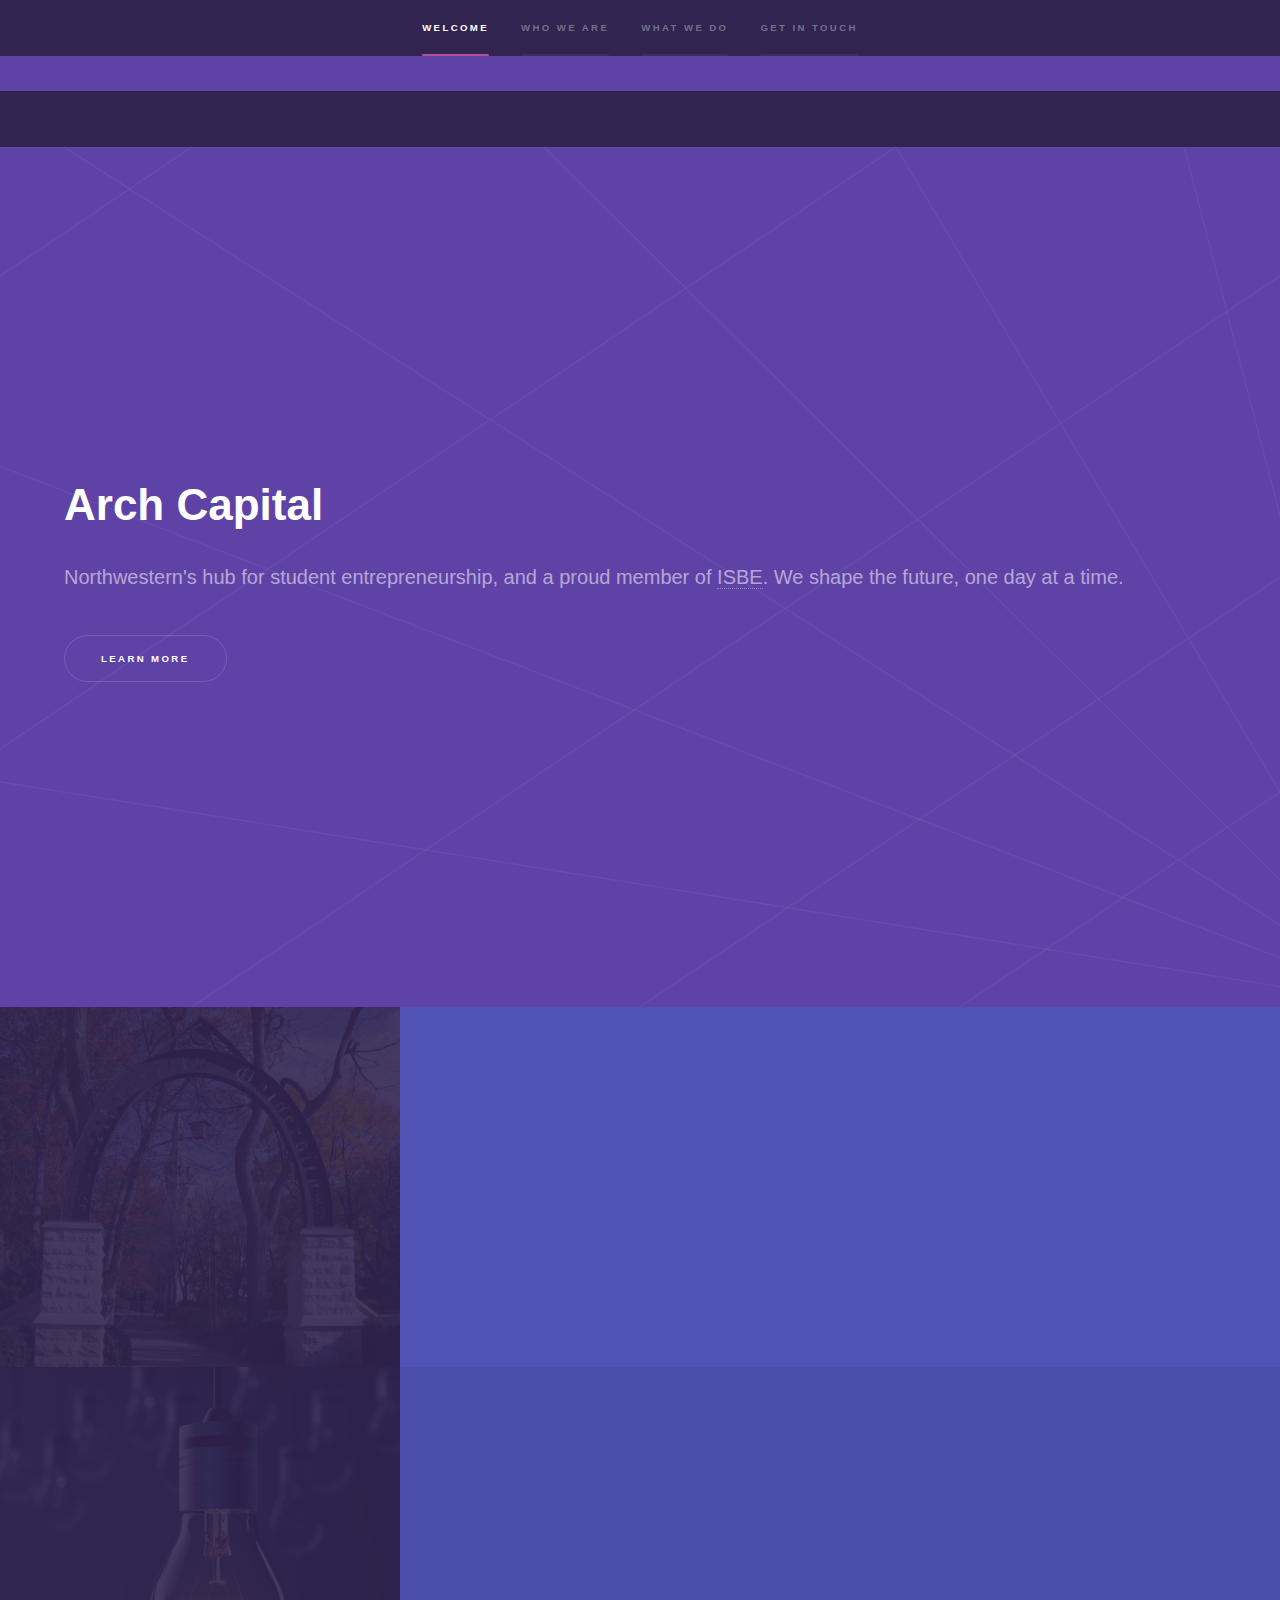
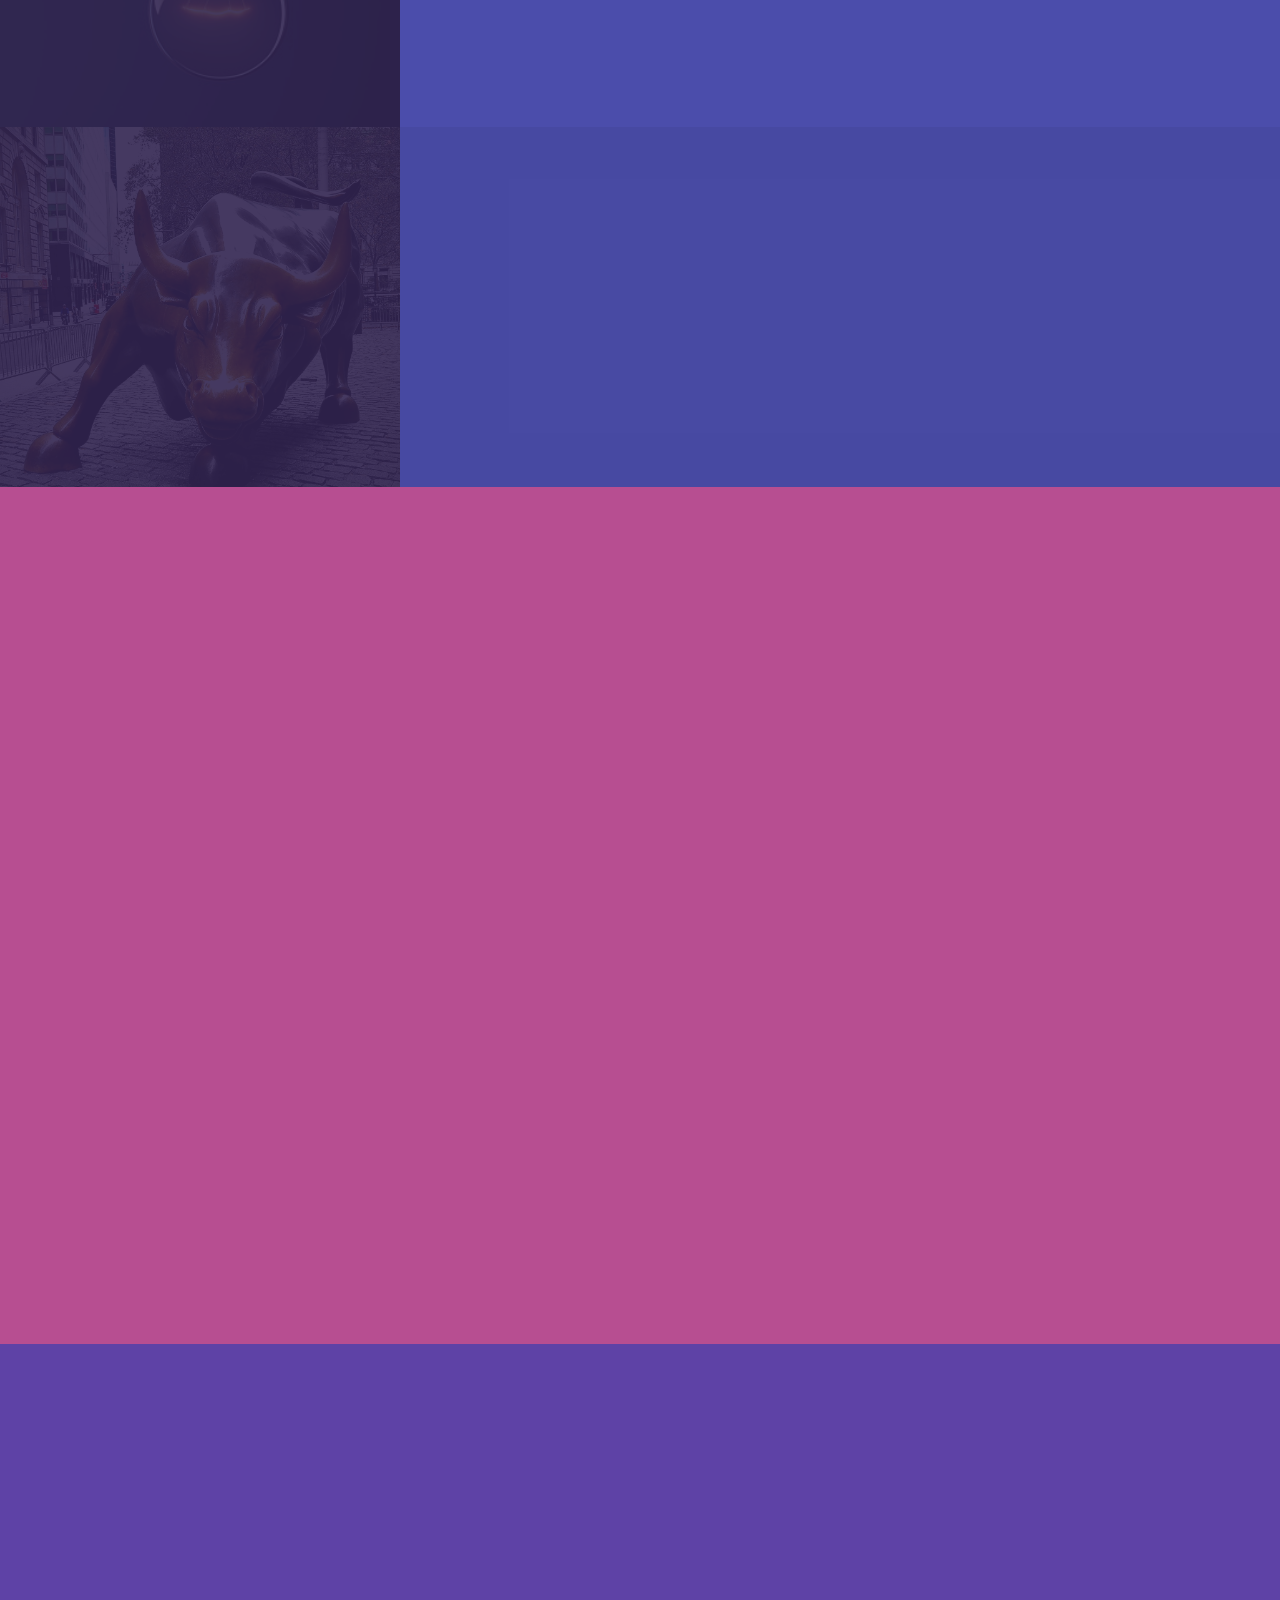
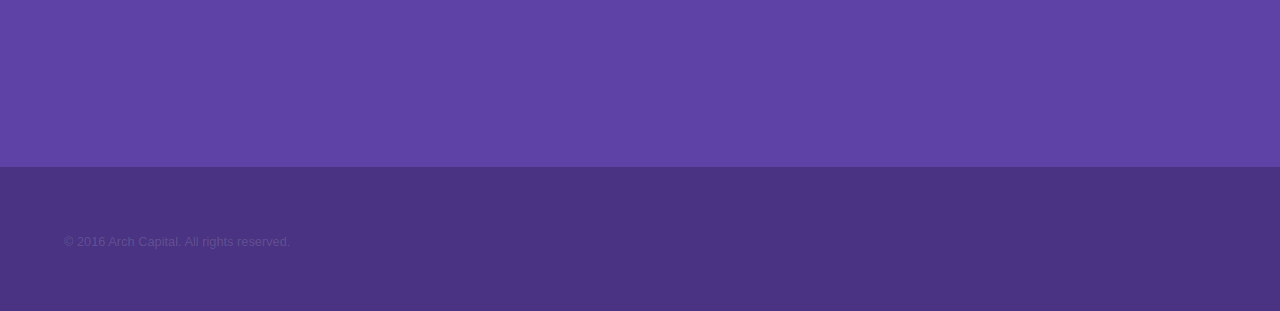
==== index.html @ 2ea33dc8 "Add files via upload" ====
<!DOCTYPE HTML>
<!--
	Theme: Hyperspace by Pixelarity
	pixelarity.com | hello@pixelarity.com
	License: pixelarity.com/license
-->
<html>
	<head>
		<title>Arch Capital</title>
		<meta charset="utf-8" />
		<meta name="viewport" content="width=device-width, initial-scale=1" />
		<!--[if lte IE 8]><script src="assets/js/ie/html5shiv.js"></script><![endif]-->
		<link rel="stylesheet" href="assets/css/main.css" />
		<!--[if lte IE 9]><link rel="stylesheet" href="assets/css/ie9.css" /><![endif]-->
		<!--[if lte IE 8]><link rel="stylesheet" href="assets/css/ie8.css" /><![endif]-->
	</head>
	<body>

		<!-- Header -->
			<header id="header">
				<a href="index.html" class="title">Hyperspace</a>
				<nav>
					<ul>
						<li><a href="index.html" class="active">Home</a></li>
						<li><a href="projects.html">Projects</a></li>
						<li><a href="about.html">About Us</a></li>
					</ul>
				</nav>
			</header>

		<!-- Sidebar -->
			<section id="sidebar">
				<div class="inner">
					<nav>
						<ul>
							<li><a href="#intro">Welcome</a></li>
							<li><a href="#one">Who we are</a></li>
							<li><a href="#two">What we do</a></li>
							<li><a href="#three">Get in touch</a></li>
						</ul>
					</nav>
				</div>
			</section>

		<!-- Wrapper -->
			<div id="wrapper">

				<!-- Intro -->
					<section id="intro" class="wrapper style1 fullscreen fade-up">
						<div class="inner">
							<h1>Arch Capital</h1>
							<p>Northwestern's hub for student entrepreneurship, and a proud member of <a href="http://www.nuisbe.org/">ISBE</a>. We shape the future, one day at a time.</p>
							<ul class="actions">
								<li><a href="#one" class="button scrolly">Learn more</a></li>
							</ul>
						</div>
					</section>

				<!-- One -->
					<section id="one" class="wrapper style2 spotlights">
						<section>
							<a href="images/nu-arch.jpg" class="image"><img src="images/nu-arch.jpg" alt="" data-position="25% 25%" /></a>
							<div class="content">
								<div class="inner">
									<h2>Northwestern Students</h2>
									<p>Arch Capital is run by a group of talented Northwestern University students.</p>
									<ul class="actions">
										<li><a href="#two" class="button">Learn more</a></li>
									</ul>
								</div>
							</div>
						</section>
						<section>
							<a href="images/lightbulb.jpg" class="image"><img src="images/lightbulb.jpg" alt="" data-position="center center" /></a>
							<div class="content">
								<div class="inner">
									<h2>Entrepreneurs</h2>
									<p>At Arch Capital, we empower students to make their business ideas a reality.</p>
									<ul class="actions">
										<li><a href="#two" class="button">Learn more</a></li>
									</ul>
								</div>
							</div>
						</section>
						<section>
							<a href="images/wall-street-bull.jpg" class="image"><img src="images/wall-street-bull.jpg" alt="" data-position="top center" /></a>
							<div class="content">
								<div class="inner">
									<h2>Business Leaders</h2>
									<p>Arch Captial is home to some of the most prolific and dedicated entrepreneurs at Northwestern. As a member group of <a href="http://www.nuisbe.org/">ISBE</a>, we're part of the premier student business organization at Northwestern.</p>
									<ul class="actions">
										<li><a href="#two" class="button">Learn more</a></li>
									</ul>
								</div>
							</div>
						</section>
					</section>

				<!-- Two -->
					<section id="two" class="wrapper style3 fade-up">
						<div class="inner">
							<h2>What we do</h2>
							<p>Arch Capital has broad involvement across the startup ecosystem.</p>
							<div class="features">
								<section>
									<span class="icon major fa-lightbulb-o"></span>
									<h3>Startup Holdings</h3>
									<p>We currently manage several startups at different stages of development, including Accel Résumés, Theme Me, and 2U.</p>
								</section>
								<section>
									<span class="icon major fa-briefcase"></span>
									<h3>Business Development</h3>
									<p>Our extensive experience in founding and running companies gives us unique insights into startup development. Arch Capital leverages our members talents to consult for startups nationwide, including Boom, Ussie, and TextChange.</p>
								</section>
								<section>
									<span class="icon major fa-share-square-o"></span>
									<h3>Social Media Marketing</h3>
									<p>We have cultivated a network of socially fluent Northwestern students who understand the needs and concerns of millenials. Arch Capital routinely taps into this diverse pool to market our clients startups.</p>
								</section>

								<section>
									<span class="icon major fa-arrows-alt"></span>
									<h3>Entrepreneurship Resources and Training</h3>
									<p>We help students get involved with entrepreneurship in the Northwestern community and beyond through Spark, a social media destination for entrepreneurs.</p>
								</section>
							</div>
							<ul class="actions">
								<li><a href="projects.html" class="button">Learn more</a></li>
							</ul>
						</div>
					</section>

				<!-- Three -->
					<section id="three" class="wrapper style1 fade-up">
						<div class="inner">
							<h2>Get in touch</h2>
							<p>If you run a startup and are interested in doing business with Arch Capital, don't hesitate to reach out. We are very responsive to email and will get back to you within 48 hours.</p>
								<section>
									<ul class="contact">
										<li>
											<h3>Email</h3>
											<a href="mailto:arch.capital.isbe@gmail.com">arch.capital.isbe@gmail.com</a>
										</li>
										<li>
											<h3>Social</h3>
											<ul class="icons">
												<li><a href="#" class="fa-facebook"><span class="label">Facebook</span></a></li>
												<li><a href="#" class="fa-github"><span class="label">GitHub</span></a></li>
												<li><a href="#" class="fa-instagram"><span class="label">Instagram</span></a></li>
											</ul>
										</li>
									</ul>
								</section>
							</div>
						</div>
					</section>

			</div>

		<!-- Footer -->
			<footer id="footer" class="wrapper style1-alt">
				<div class="inner">
					<ul class="menu">
						<li>&copy; 2016 Arch Capital. All rights reserved.</li>
					</ul>
				</div>
			</footer>

		<!-- Scripts -->
			<script src="assets/js/jquery.min.js"></script>
			<script src="assets/js/jquery.scrollex.min.js"></script>
			<script src="assets/js/jquery.scrolly.min.js"></script>
			<script src="assets/js/skel.min.js"></script>
			<script src="assets/js/util.js"></script>
			<!--[if lte IE 8]><script src="assets/js/ie/respond.min.js"></script><![endif]-->
			<script src="assets/js/main.js"></script>

	</body>
</html>
---- assets/css/main.css ----
@import url(font-awesome.min.css);

/*
	Hyperspace by Pixelarity
	pixelarity.com | hello@pixelarity.com
	License: pixelarity.com/license
*/

/* Reset */

	html, body, div, span, applet, object, iframe, h1, h2, h3, h4, h5, h6, p, blockquote, pre, a, abbr, acronym, address, big, cite, code, del, dfn, em, img, ins, kbd, q, s, samp, small, strike, strong, sub, sup, tt, var, b, u, i, center, dl, dt, dd, ol, ul, li, fieldset, form, label, legend, table, caption, tbody, tfoot, thead, tr, th, td, article, aside, canvas, details, embed, figure, figcaption, footer, header, hgroup, menu, nav, output, ruby, section, summary, time, mark, audio, video {
		margin: 0;
		padding: 0;
		border: 0;
		font-size: 100%;
		font: inherit;
		vertical-align: baseline;
	}

	article, aside, details, figcaption, figure, footer, header, hgroup, menu, nav, section {
		display: block;
	}

	body {
		line-height: 1;
	}

	ol, ul {
		list-style: none;
	}

	blockquote, q {
		quotes: none;
	}

	blockquote:before, blockquote:after, q:before, q:after {
		content: '';
		content: none;
	}

	table {
		border-collapse: collapse;
		border-spacing: 0;
	}

	body {
		-webkit-text-size-adjust: none;
	}

/* Box Model */

	*, *:before, *:after {
		-moz-box-sizing: border-box;
		-webkit-box-sizing: border-box;
		box-sizing: border-box;
	}

/* Grid */

	.row {
		border-bottom: solid 1px transparent;
		-moz-box-sizing: border-box;
		-webkit-box-sizing: border-box;
		box-sizing: border-box;
	}

	.row > * {
		float: left;
		-moz-box-sizing: border-box;
		-webkit-box-sizing: border-box;
		box-sizing: border-box;
	}

	.row:after, .row:before {
		content: '';
		display: block;
		clear: both;
		height: 0;
	}

	.row.uniform > * > :first-child {
		margin-top: 0;
	}

	.row.uniform > * > :last-child {
		margin-bottom: 0;
	}

	.row.\30 \25 > * {
		padding: 0 0 0 0em;
	}

	.row.\30 \25 {
		margin: 0 0 -1px 0em;
	}

	.row.uniform.\30 \25 > * {
		padding: 0em 0 0 0em;
	}

	.row.uniform.\30 \25 {
		margin: 0em 0 -1px 0em;
	}

	.row > * {
		padding: 0 0 0 1.5em;
	}

	.row {
		margin: 0 0 -1px -1.5em;
	}

	.row.uniform > * {
		padding: 1.5em 0 0 1.5em;
	}

	.row.uniform {
		margin: -1.5em 0 -1px -1.5em;
	}

	.row.\32 00\25 > * {
		padding: 0 0 0 3em;
	}

	.row.\32 00\25 {
		margin: 0 0 -1px -3em;
	}

	.row.uniform.\32 00\25 > * {
		padding: 3em 0 0 3em;
	}

	.row.uniform.\32 00\25 {
		margin: -3em 0 -1px -3em;
	}

	.row.\31 50\25 > * {
		padding: 0 0 0 2.25em;
	}

	.row.\31 50\25 {
		margin: 0 0 -1px -2.25em;
	}

	.row.uniform.\31 50\25 > * {
		padding: 2.25em 0 0 2.25em;
	}

	.row.uniform.\31 50\25 {
		margin: -2.25em 0 -1px -2.25em;
	}

	.row.\35 0\25 > * {
		padding: 0 0 0 0.75em;
	}

	.row.\35 0\25 {
		margin: 0 0 -1px -0.75em;
	}

	.row.uniform.\35 0\25 > * {
		padding: 0.75em 0 0 0.75em;
	}

	.row.uniform.\35 0\25 {
		margin: -0.75em 0 -1px -0.75em;
	}

	.row.\32 5\25 > * {
		padding: 0 0 0 0.375em;
	}

	.row.\32 5\25 {
		margin: 0 0 -1px -0.375em;
	}

	.row.uniform.\32 5\25 > * {
		padding: 0.375em 0 0 0.375em;
	}

	.row.uniform.\32 5\25 {
		margin: -0.375em 0 -1px -0.375em;
	}

	.\31 2u, .\31 2u\24 {
		width: 100%;
		clear: none;
		margin-left: 0;
	}

	.\31 1u, .\31 1u\24 {
		width: 91.6666666667%;
		clear: none;
		margin-left: 0;
	}

	.\31 0u, .\31 0u\24 {
		width: 83.3333333333%;
		clear: none;
		margin-left: 0;
	}

	.\39 u, .\39 u\24 {
		width: 75%;
		clear: none;
		margin-left: 0;
	}

	.\38 u, .\38 u\24 {
		width: 66.6666666667%;
		clear: none;
		margin-left: 0;
	}

	.\37 u, .\37 u\24 {
		width: 58.3333333333%;
		clear: none;
		margin-left: 0;
	}

	.\36 u, .\36 u\24 {
		width: 50%;
		clear: none;
		margin-left: 0;
	}

	.\35 u, .\35 u\24 {
		width: 41.6666666667%;
		clear: none;
		margin-left: 0;
	}

	.\34 u, .\34 u\24 {
		width: 33.3333333333%;
		clear: none;
		margin-left: 0;
	}

	.\33 u, .\33 u\24 {
		width: 25%;
		clear: none;
		margin-left: 0;
	}

	.\32 u, .\32 u\24 {
		width: 16.6666666667%;
		clear: none;
		margin-left: 0;
	}

	.\31 u, .\31 u\24 {
		width: 8.3333333333%;
		clear: none;
		margin-left: 0;
	}

	.\31 2u\24 + *,
	.\31 1u\24 + *,
	.\31 0u\24 + *,
	.\39 u\24 + *,
	.\38 u\24 + *,
	.\37 u\24 + *,
	.\36 u\24 + *,
	.\35 u\24 + *,
	.\34 u\24 + *,
	.\33 u\24 + *,
	.\32 u\24 + *,
	.\31 u\24 + * {
		clear: left;
	}

	.\-11u {
		margin-left: 91.66667%;
	}

	.\-10u {
		margin-left: 83.33333%;
	}

	.\-9u {
		margin-left: 75%;
	}

	.\-8u {
		margin-left: 66.66667%;
	}

	.\-7u {
		margin-left: 58.33333%;
	}

	.\-6u {
		margin-left: 50%;
	}

	.\-5u {
		margin-left: 41.66667%;
	}

	.\-4u {
		margin-left: 33.33333%;
	}

	.\-3u {
		margin-left: 25%;
	}

	.\-2u {
		margin-left: 16.66667%;
	}

	.\-1u {
		margin-left: 8.33333%;
	}

	@media screen and (max-width: 1680px) {

		.row > * {
			padding: 0 0 0 1.5em;
		}

		.row {
			margin: 0 0 -1px -1.5em;
		}

		.row.uniform > * {
			padding: 1.5em 0 0 1.5em;
		}

		.row.uniform {
			margin: -1.5em 0 -1px -1.5em;
		}

		.row.\32 00\25 > * {
			padding: 0 0 0 3em;
		}

		.row.\32 00\25 {
			margin: 0 0 -1px -3em;
		}

		.row.uniform.\32 00\25 > * {
			padding: 3em 0 0 3em;
		}

		.row.uniform.\32 00\25 {
			margin: -3em 0 -1px -3em;
		}

		.row.\31 50\25 > * {
			padding: 0 0 0 2.25em;
		}

		.row.\31 50\25 {
			margin: 0 0 -1px -2.25em;
		}

		.row.uniform.\31 50\25 > * {
			padding: 2.25em 0 0 2.25em;
		}

		.row.uniform.\31 50\25 {
			margin: -2.25em 0 -1px -2.25em;
		}

		.row.\35 0\25 > * {
			padding: 0 0 0 0.75em;
		}

		.row.\35 0\25 {
			margin: 0 0 -1px -0.75em;
		}

		.row.uniform.\35 0\25 > * {
			padding: 0.75em 0 0 0.75em;
		}

		.row.uniform.\35 0\25 {
			margin: -0.75em 0 -1px -0.75em;
		}

		.row.\32 5\25 > * {
			padding: 0 0 0 0.375em;
		}

		.row.\32 5\25 {
			margin: 0 0 -1px -0.375em;
		}

		.row.uniform.\32 5\25 > * {
			padding: 0.375em 0 0 0.375em;
		}

		.row.uniform.\32 5\25 {
			margin: -0.375em 0 -1px -0.375em;
		}

		.\31 2u\28xlarge\29, .\31 2u\24\28xlarge\29 {
			width: 100%;
			clear: none;
			margin-left: 0;
		}

		.\31 1u\28xlarge\29, .\31 1u\24\28xlarge\29 {
			width: 91.6666666667%;
			clear: none;
			margin-left: 0;
		}

		.\31 0u\28xlarge\29, .\31 0u\24\28xlarge\29 {
			width: 83.3333333333%;
			clear: none;
			margin-left: 0;
		}

		.\39 u\28xlarge\29, .\39 u\24\28xlarge\29 {
			width: 75%;
			clear: none;
			margin-left: 0;
		}

		.\38 u\28xlarge\29, .\38 u\24\28xlarge\29 {
			width: 66.6666666667%;
			clear: none;
			margin-left: 0;
		}

		.\37 u\28xlarge\29, .\37 u\24\28xlarge\29 {
			width: 58.3333333333%;
			clear: none;
			margin-left: 0;
		}

		.\36 u\28xlarge\29, .\36 u\24\28xlarge\29 {
			width: 50%;
			clear: none;
			margin-left: 0;
		}

		.\35 u\28xlarge\29, .\35 u\24\28xlarge\29 {
			width: 41.6666666667%;
			clear: none;
			margin-left: 0;
		}

		.\34 u\28xlarge\29, .\34 u\24\28xlarge\29 {
			width: 33.3333333333%;
			clear: none;
			margin-left: 0;
		}

		.\33 u\28xlarge\29, .\33 u\24\28xlarge\29 {
			width: 25%;
			clear: none;
			margin-left: 0;
		}

		.\32 u\28xlarge\29, .\32 u\24\28xlarge\29 {
			width: 16.6666666667%;
			clear: none;
			margin-left: 0;
		}

		.\31 u\28xlarge\29, .\31 u\24\28xlarge\29 {
			width: 8.3333333333%;
			clear: none;
			margin-left: 0;
		}

		.\31 2u\24\28xlarge\29 + *,
		.\31 1u\24\28xlarge\29 + *,
		.\31 0u\24\28xlarge\29 + *,
		.\39 u\24\28xlarge\29 + *,
		.\38 u\24\28xlarge\29 + *,
		.\37 u\24\28xlarge\29 + *,
		.\36 u\24\28xlarge\29 + *,
		.\35 u\24\28xlarge\29 + *,
		.\34 u\24\28xlarge\29 + *,
		.\33 u\24\28xlarge\29 + *,
		.\32 u\24\28xlarge\29 + *,
		.\31 u\24\28xlarge\29 + * {
			clear: left;
		}

		.\-11u\28xlarge\29 {
			margin-left: 91.66667%;
		}

		.\-10u\28xlarge\29 {
			margin-left: 83.33333%;
		}

		.\-9u\28xlarge\29 {
			margin-left: 75%;
		}

		.\-8u\28xlarge\29 {
			margin-left: 66.66667%;
		}

		.\-7u\28xlarge\29 {
			margin-left: 58.33333%;
		}

		.\-6u\28xlarge\29 {
			margin-left: 50%;
		}

		.\-5u\28xlarge\29 {
			margin-left: 41.66667%;
		}

		.\-4u\28xlarge\29 {
			margin-left: 33.33333%;
		}

		.\-3u\28xlarge\29 {
			margin-left: 25%;
		}

		.\-2u\28xlarge\29 {
			margin-left: 16.66667%;
		}

		.\-1u\28xlarge\29 {
			margin-left: 8.33333%;
		}

	}

	@media screen and (max-width: 1280px) {

		.row > * {
			padding: 0 0 0 1.5em;
		}

		.row {
			margin: 0 0 -1px -1.5em;
		}

		.row.uniform > * {
			padding: 1.5em 0 0 1.5em;
		}

		.row.uniform {
			margin: -1.5em 0 -1px -1.5em;
		}

		.row.\32 00\25 > * {
			padding: 0 0 0 3em;
		}

		.row.\32 00\25 {
			margin: 0 0 -1px -3em;
		}

		.row.uniform.\32 00\25 > * {
			padding: 3em 0 0 3em;
		}

		.row.uniform.\32 00\25 {
			margin: -3em 0 -1px -3em;
		}

		.row.\31 50\25 > * {
			padding: 0 0 0 2.25em;
		}

		.row.\31 50\25 {
			margin: 0 0 -1px -2.25em;
		}

		.row.uniform.\31 50\25 > * {
			padding: 2.25em 0 0 2.25em;
		}

		.row.uniform.\31 50\25 {
			margin: -2.25em 0 -1px -2.25em;
		}

		.row.\35 0\25 > * {
			padding: 0 0 0 0.75em;
		}

		.row.\35 0\25 {
			margin: 0 0 -1px -0.75em;
		}

		.row.uniform.\35 0\25 > * {
			padding: 0.75em 0 0 0.75em;
		}

		.row.uniform.\35 0\25 {
			margin: -0.75em 0 -1px -0.75em;
		}

		.row.\32 5\25 > * {
			padding: 0 0 0 0.375em;
		}

		.row.\32 5\25 {
			margin: 0 0 -1px -0.375em;
		}

		.row.uniform.\32 5\25 > * {
			padding: 0.375em 0 0 0.375em;
		}

		.row.uniform.\32 5\25 {
			margin: -0.375em 0 -1px -0.375em;
		}

		.\31 2u\28large\29, .\31 2u\24\28large\29 {
			width: 100%;
			clear: none;
			margin-left: 0;
		}

		.\31 1u\28large\29, .\31 1u\24\28large\29 {
			width: 91.6666666667%;
			clear: none;
			margin-left: 0;
		}

		.\31 0u\28large\29, .\31 0u\24\28large\29 {
			width: 83.3333333333%;
			clear: none;
			margin-left: 0;
		}

		.\39 u\28large\29, .\39 u\24\28large\29 {
			width: 75%;
			clear: none;
			margin-left: 0;
		}

		.\38 u\28large\29, .\38 u\24\28large\29 {
			width: 66.6666666667%;
			clear: none;
			margin-left: 0;
		}

		.\37 u\28large\29, .\37 u\24\28large\29 {
			width: 58.3333333333%;
			clear: none;
			margin-left: 0;
		}

		.\36 u\28large\29, .\36 u\24\28large\29 {
			width: 50%;
			clear: none;
			margin-left: 0;
		}

		.\35 u\28large\29, .\35 u\24\28large\29 {
			width: 41.6666666667%;
			clear: none;
			margin-left: 0;
		}

		.\34 u\28large\29, .\34 u\24\28large\29 {
			width: 33.3333333333%;
			clear: none;
			margin-left: 0;
		}

		.\33 u\28large\29, .\33 u\24\28large\29 {
			width: 25%;
			clear: none;
			margin-left: 0;
		}

		.\32 u\28large\29, .\32 u\24\28large\29 {
			width: 16.6666666667%;
			clear: none;
			margin-left: 0;
		}

		.\31 u\28large\29, .\31 u\24\28large\29 {
			width: 8.3333333333%;
			clear: none;
			margin-left: 0;
		}

		.\31 2u\24\28large\29 + *,
		.\31 1u\24\28large\29 + *,
		.\31 0u\24\28large\29 + *,
		.\39 u\24\28large\29 + *,
		.\38 u\24\28large\29 + *,
		.\37 u\24\28large\29 + *,
		.\36 u\24\28large\29 + *,
		.\35 u\24\28large\29 + *,
		.\34 u\24\28large\29 + *,
		.\33 u\24\28large\29 + *,
		.\32 u\24\28large\29 + *,
		.\31 u\24\28large\29 + * {
			clear: left;
		}

		.\-11u\28large\29 {
			margin-left: 91.66667%;
		}

		.\-10u\28large\29 {
			margin-left: 83.33333%;
		}

		.\-9u\28large\29 {
			margin-left: 75%;
		}

		.\-8u\28large\29 {
			margin-left: 66.66667%;
		}

		.\-7u\28large\29 {
			margin-left: 58.33333%;
		}

		.\-6u\28large\29 {
			margin-left: 50%;
		}

		.\-5u\28large\29 {
			margin-left: 41.66667%;
		}

		.\-4u\28large\29 {
			margin-left: 33.33333%;
		}

		.\-3u\28large\29 {
			margin-left: 25%;
		}

		.\-2u\28large\29 {
			margin-left: 16.66667%;
		}

		.\-1u\28large\29 {
			margin-left: 8.33333%;
		}

	}

	@media screen and (max-width: 980px) {

		.row > * {
			padding: 0 0 0 1.5em;
		}

		.row {
			margin: 0 0 -1px -1.5em;
		}

		.row.uniform > * {
			padding: 1.5em 0 0 1.5em;
		}

		.row.uniform {
			margin: -1.5em 0 -1px -1.5em;
		}

		.row.\32 00\25 > * {
			padding: 0 0 0 3em;
		}

		.row.\32 00\25 {
			margin: 0 0 -1px -3em;
		}

		.row.uniform.\32 00\25 > * {
			padding: 3em 0 0 3em;
		}

		.row.uniform.\32 00\25 {
			margin: -3em 0 -1px -3em;
		}

		.row.\31 50\25 > * {
			padding: 0 0 0 2.25em;
		}

		.row.\31 50\25 {
			margin: 0 0 -1px -2.25em;
		}

		.row.uniform.\31 50\25 > * {
			padding: 2.25em 0 0 2.25em;
		}

		.row.uniform.\31 50\25 {
			margin: -2.25em 0 -1px -2.25em;
		}

		.row.\35 0\25 > * {
			padding: 0 0 0 0.75em;
		}

		.row.\35 0\25 {
			margin: 0 0 -1px -0.75em;
		}

		.row.uniform.\35 0\25 > * {
			padding: 0.75em 0 0 0.75em;
		}

		.row.uniform.\35 0\25 {
			margin: -0.75em 0 -1px -0.75em;
		}

		.row.\32 5\25 > * {
			padding: 0 0 0 0.375em;
		}

		.row.\32 5\25 {
			margin: 0 0 -1px -0.375em;
		}

		.row.uniform.\32 5\25 > * {
			padding: 0.375em 0 0 0.375em;
		}

		.row.uniform.\32 5\25 {
			margin: -0.375em 0 -1px -0.375em;
		}

		.\31 2u\28medium\29, .\31 2u\24\28medium\29 {
			width: 100%;
			clear: none;
			margin-left: 0;
		}

		.\31 1u\28medium\29, .\31 1u\24\28medium\29 {
			width: 91.6666666667%;
			clear: none;
			margin-left: 0;
		}

		.\31 0u\28medium\29, .\31 0u\24\28medium\29 {
			width: 83.3333333333%;
			clear: none;
			margin-left: 0;
		}

		.\39 u\28medium\29, .\39 u\24\28medium\29 {
			width: 75%;
			clear: none;
			margin-left: 0;
		}

		.\38 u\28medium\29, .\38 u\24\28medium\29 {
			width: 66.6666666667%;
			clear: none;
			margin-left: 0;
		}

		.\37 u\28medium\29, .\37 u\24\28medium\29 {
			width: 58.3333333333%;
			clear: none;
			margin-left: 0;
		}

		.\36 u\28medium\29, .\36 u\24\28medium\29 {
			width: 50%;
			clear: none;
			margin-left: 0;
		}

		.\35 u\28medium\29, .\35 u\24\28medium\29 {
			width: 41.6666666667%;
			clear: none;
			margin-left: 0;
		}

		.\34 u\28medium\29, .\34 u\24\28medium\29 {
			width: 33.3333333333%;
			clear: none;
			margin-left: 0;
		}

		.\33 u\28medium\29, .\33 u\24\28medium\29 {
			width: 25%;
			clear: none;
			margin-left: 0;
		}

		.\32 u\28medium\29, .\32 u\24\28medium\29 {
			width: 16.6666666667%;
			clear: none;
			margin-left: 0;
		}

		.\31 u\28medium\29, .\31 u\24\28medium\29 {
			width: 8.3333333333%;
			clear: none;
			margin-left: 0;
		}

		.\31 2u\24\28medium\29 + *,
		.\31 1u\24\28medium\29 + *,
		.\31 0u\24\28medium\29 + *,
		.\39 u\24\28medium\29 + *,
		.\38 u\24\28medium\29 + *,
		.\37 u\24\28medium\29 + *,
		.\36 u\24\28medium\29 + *,
		.\35 u\24\28medium\29 + *,
		.\34 u\24\28medium\29 + *,
		.\33 u\24\28medium\29 + *,
		.\32 u\24\28medium\29 + *,
		.\31 u\24\28medium\29 + * {
			clear: left;
		}

		.\-11u\28medium\29 {
			margin-left: 91.66667%;
		}

		.\-10u\28medium\29 {
			margin-left: 83.33333%;
		}

		.\-9u\28medium\29 {
			margin-left: 75%;
		}

		.\-8u\28medium\29 {
			margin-left: 66.66667%;
		}

		.\-7u\28medium\29 {
			margin-left: 58.33333%;
		}

		.\-6u\28medium\29 {
			margin-left: 50%;
		}

		.\-5u\28medium\29 {
			margin-left: 41.66667%;
		}

		.\-4u\28medium\29 {
			margin-left: 33.33333%;
		}

		.\-3u\28medium\29 {
			margin-left: 25%;
		}

		.\-2u\28medium\29 {
			margin-left: 16.66667%;
		}

		.\-1u\28medium\29 {
			margin-left: 8.33333%;
		}

	}

	@media screen and (max-width: 736px) {

		.row > * {
			padding: 0 0 0 1.5em;
		}

		.row {
			margin: 0 0 -1px -1.5em;
		}

		.row.uniform > * {
			padding: 1.5em 0 0 1.5em;
		}

		.row.uniform {
			margin: -1.5em 0 -1px -1.5em;
		}

		.row.\32 00\25 > * {
			padding: 0 0 0 3em;
		}

		.row.\32 00\25 {
			margin: 0 0 -1px -3em;
		}

		.row.uniform.\32 00\25 > * {
			padding: 3em 0 0 3em;
		}

		.row.uniform.\32 00\25 {
			margin: -3em 0 -1px -3em;
		}

		.row.\31 50\25 > * {
			padding: 0 0 0 2.25em;
		}

		.row.\31 50\25 {
			margin: 0 0 -1px -2.25em;
		}

		.row.uniform.\31 50\25 > * {
			padding: 2.25em 0 0 2.25em;
		}

		.row.uniform.\31 50\25 {
			margin: -2.25em 0 -1px -2.25em;
		}

		.row.\35 0\25 > * {
			padding: 0 0 0 0.75em;
		}

		.row.\35 0\25 {
			margin: 0 0 -1px -0.75em;
		}

		.row.uniform.\35 0\25 > * {
			padding: 0.75em 0 0 0.75em;
		}

		.row.uniform.\35 0\25 {
			margin: -0.75em 0 -1px -0.75em;
		}

		.row.\32 5\25 > * {
			padding: 0 0 0 0.375em;
		}

		.row.\32 5\25 {
			margin: 0 0 -1px -0.375em;
		}

		.row.uniform.\32 5\25 > * {
			padding: 0.375em 0 0 0.375em;
		}

		.row.uniform.\32 5\25 {
			margin: -0.375em 0 -1px -0.375em;
		}

		.\31 2u\28small\29, .\31 2u\24\28small\29 {
			width: 100%;
			clear: none;
			margin-left: 0;
		}

		.\31 1u\28small\29, .\31 1u\24\28small\29 {
			width: 91.6666666667%;
			clear: none;
			margin-left: 0;
		}

		.\31 0u\28small\29, .\31 0u\24\28small\29 {
			width: 83.3333333333%;
			clear: none;
			margin-left: 0;
		}

		.\39 u\28small\29, .\39 u\24\28small\29 {
			width: 75%;
			clear: none;
			margin-left: 0;
		}

		.\38 u\28small\29, .\38 u\24\28small\29 {
			width: 66.6666666667%;
			clear: none;
			margin-left: 0;
		}

		.\37 u\28small\29, .\37 u\24\28small\29 {
			width: 58.3333333333%;
			clear: none;
			margin-left: 0;
		}

		.\36 u\28small\29, .\36 u\24\28small\29 {
			width: 50%;
			clear: none;
			margin-left: 0;
		}

		.\35 u\28small\29, .\35 u\24\28small\29 {
			width: 41.6666666667%;
			clear: none;
			margin-left: 0;
		}

		.\34 u\28small\29, .\34 u\24\28small\29 {
			width: 33.3333333333%;
			clear: none;
			margin-left: 0;
		}

		.\33 u\28small\29, .\33 u\24\28small\29 {
			width: 25%;
			clear: none;
			margin-left: 0;
		}

		.\32 u\28small\29, .\32 u\24\28small\29 {
			width: 16.6666666667%;
			clear: none;
			margin-left: 0;
		}

		.\31 u\28small\29, .\31 u\24\28small\29 {
			width: 8.3333333333%;
			clear: none;
			margin-left: 0;
		}

		.\31 2u\24\28small\29 + *,
		.\31 1u\24\28small\29 + *,
		.\31 0u\24\28small\29 + *,
		.\39 u\24\28small\29 + *,
		.\38 u\24\28small\29 + *,
		.\37 u\24\28small\29 + *,
		.\36 u\24\28small\29 + *,
		.\35 u\24\28small\29 + *,
		.\34 u\24\28small\29 + *,
		.\33 u\24\28small\29 + *,
		.\32 u\24\28small\29 + *,
		.\31 u\24\28small\29 + * {
			clear: left;
		}

		.\-11u\28small\29 {
			margin-left: 91.66667%;
		}

		.\-10u\28small\29 {
			margin-left: 83.33333%;
		}

		.\-9u\28small\29 {
			margin-left: 75%;
		}

		.\-8u\28small\29 {
			margin-left: 66.66667%;
		}

		.\-7u\28small\29 {
			margin-left: 58.33333%;
		}

		.\-6u\28small\29 {
			margin-left: 50%;
		}

		.\-5u\28small\29 {
			margin-left: 41.66667%;
		}

		.\-4u\28small\29 {
			margin-left: 33.33333%;
		}

		.\-3u\28small\29 {
			margin-left: 25%;
		}

		.\-2u\28small\29 {
			margin-left: 16.66667%;
		}

		.\-1u\28small\29 {
			margin-left: 8.33333%;
		}

	}

	@media screen and (max-width: 480px) {

		.row > * {
			padding: 0 0 0 1.5em;
		}

		.row {
			margin: 0 0 -1px -1.5em;
		}

		.row.uniform > * {
			padding: 1.5em 0 0 1.5em;
		}

		.row.uniform {
			margin: -1.5em 0 -1px -1.5em;
		}

		.row.\32 00\25 > * {
			padding: 0 0 0 3em;
		}

		.row.\32 00\25 {
			margin: 0 0 -1px -3em;
		}

		.row.uniform.\32 00\25 > * {
			padding: 3em 0 0 3em;
		}

		.row.uniform.\32 00\25 {
			margin: -3em 0 -1px -3em;
		}

		.row.\31 50\25 > * {
			padding: 0 0 0 2.25em;
		}

		.row.\31 50\25 {
			margin: 0 0 -1px -2.25em;
		}

		.row.uniform.\31 50\25 > * {
			padding: 2.25em 0 0 2.25em;
		}

		.row.uniform.\31 50\25 {
			margin: -2.25em 0 -1px -2.25em;
		}

		.row.\35 0\25 > * {
			padding: 0 0 0 0.75em;
		}

		.row.\35 0\25 {
			margin: 0 0 -1px -0.75em;
		}

		.row.uniform.\35 0\25 > * {
			padding: 0.75em 0 0 0.75em;
		}

		.row.uniform.\35 0\25 {
			margin: -0.75em 0 -1px -0.75em;
		}

		.row.\32 5\25 > * {
			padding: 0 0 0 0.375em;
		}

		.row.\32 5\25 {
			margin: 0 0 -1px -0.375em;
		}

		.row.uniform.\32 5\25 > * {
			padding: 0.375em 0 0 0.375em;
		}

		.row.uniform.\32 5\25 {
			margin: -0.375em 0 -1px -0.375em;
		}

		.\31 2u\28xsmall\29, .\31 2u\24\28xsmall\29 {
			width: 100%;
			clear: none;
			margin-left: 0;
		}

		.\31 1u\28xsmall\29, .\31 1u\24\28xsmall\29 {
			width: 91.6666666667%;
			clear: none;
			margin-left: 0;
		}

		.\31 0u\28xsmall\29, .\31 0u\24\28xsmall\29 {
			width: 83.3333333333%;
			clear: none;
			margin-left: 0;
		}

		.\39 u\28xsmall\29, .\39 u\24\28xsmall\29 {
			width: 75%;
			clear: none;
			margin-left: 0;
		}

		.\38 u\28xsmall\29, .\38 u\24\28xsmall\29 {
			width: 66.6666666667%;
			clear: none;
			margin-left: 0;
		}

		.\37 u\28xsmall\29, .\37 u\24\28xsmall\29 {
			width: 58.3333333333%;
			clear: none;
			margin-left: 0;
		}

		.\36 u\28xsmall\29, .\36 u\24\28xsmall\29 {
			width: 50%;
			clear: none;
			margin-left: 0;
		}

		.\35 u\28xsmall\29, .\35 u\24\28xsmall\29 {
			width: 41.6666666667%;
			clear: none;
			margin-left: 0;
		}

		.\34 u\28xsmall\29, .\34 u\24\28xsmall\29 {
			width: 33.3333333333%;
			clear: none;
			margin-left: 0;
		}

		.\33 u\28xsmall\29, .\33 u\24\28xsmall\29 {
			width: 25%;
			clear: none;
			margin-left: 0;
		}

		.\32 u\28xsmall\29, .\32 u\24\28xsmall\29 {
			width: 16.6666666667%;
			clear: none;
			margin-left: 0;
		}

		.\31 u\28xsmall\29, .\31 u\24\28xsmall\29 {
			width: 8.3333333333%;
			clear: none;
			margin-left: 0;
		}

		.\31 2u\24\28xsmall\29 + *,
		.\31 1u\24\28xsmall\29 + *,
		.\31 0u\24\28xsmall\29 + *,
		.\39 u\24\28xsmall\29 + *,
		.\38 u\24\28xsmall\29 + *,
		.\37 u\24\28xsmall\29 + *,
		.\36 u\24\28xsmall\29 + *,
		.\35 u\24\28xsmall\29 + *,
		.\34 u\24\28xsmall\29 + *,
		.\33 u\24\28xsmall\29 + *,
		.\32 u\24\28xsmall\29 + *,
		.\31 u\24\28xsmall\29 + * {
			clear: left;
		}

		.\-11u\28xsmall\29 {
			margin-left: 91.66667%;
		}

		.\-10u\28xsmall\29 {
			margin-left: 83.33333%;
		}

		.\-9u\28xsmall\29 {
			margin-left: 75%;
		}

		.\-8u\28xsmall\29 {
			margin-left: 66.66667%;
		}

		.\-7u\28xsmall\29 {
			margin-left: 58.33333%;
		}

		.\-6u\28xsmall\29 {
			margin-left: 50%;
		}

		.\-5u\28xsmall\29 {
			margin-left: 41.66667%;
		}

		.\-4u\28xsmall\29 {
			margin-left: 33.33333%;
		}

		.\-3u\28xsmall\29 {
			margin-left: 25%;
		}

		.\-2u\28xsmall\29 {
			margin-left: 16.66667%;
		}

		.\-1u\28xsmall\29 {
			margin-left: 8.33333%;
		}

	}

	@media screen and (max-width: 360px) {

		.row > * {
			padding: 0 0 0 1.5em;
		}

		.row {
			margin: 0 0 -1px -1.5em;
		}

		.row.uniform > * {
			padding: 1.5em 0 0 1.5em;
		}

		.row.uniform {
			margin: -1.5em 0 -1px -1.5em;
		}

		.row.\32 00\25 > * {
			padding: 0 0 0 3em;
		}

		.row.\32 00\25 {
			margin: 0 0 -1px -3em;
		}

		.row.uniform.\32 00\25 > * {
			padding: 3em 0 0 3em;
		}

		.row.uniform.\32 00\25 {
			margin: -3em 0 -1px -3em;
		}

		.row.\31 50\25 > * {
			padding: 0 0 0 2.25em;
		}

		.row.\31 50\25 {
			margin: 0 0 -1px -2.25em;
		}

		.row.uniform.\31 50\25 > * {
			padding: 2.25em 0 0 2.25em;
		}

		.row.uniform.\31 50\25 {
			margin: -2.25em 0 -1px -2.25em;
		}

		.row.\35 0\25 > * {
			padding: 0 0 0 0.75em;
		}

		.row.\35 0\25 {
			margin: 0 0 -1px -0.75em;
		}

		.row.uniform.\35 0\25 > * {
			padding: 0.75em 0 0 0.75em;
		}

		.row.uniform.\35 0\25 {
			margin: -0.75em 0 -1px -0.75em;
		}

		.row.\32 5\25 > * {
			padding: 0 0 0 0.375em;
		}

		.row.\32 5\25 {
			margin: 0 0 -1px -0.375em;
		}

		.row.uniform.\32 5\25 > * {
			padding: 0.375em 0 0 0.375em;
		}

		.row.uniform.\32 5\25 {
			margin: -0.375em 0 -1px -0.375em;
		}

		.\31 2u\28xxsmall\29, .\31 2u\24\28xxsmall\29 {
			width: 100%;
			clear: none;
			margin-left: 0;
		}

		.\31 1u\28xxsmall\29, .\31 1u\24\28xxsmall\29 {
			width: 91.6666666667%;
			clear: none;
			margin-left: 0;
		}

		.\31 0u\28xxsmall\29, .\31 0u\24\28xxsmall\29 {
			width: 83.3333333333%;
			clear: none;
			margin-left: 0;
		}

		.\39 u\28xxsmall\29, .\39 u\24\28xxsmall\29 {
			width: 75%;
			clear: none;
			margin-left: 0;
		}

		.\38 u\28xxsmall\29, .\38 u\24\28xxsmall\29 {
			width: 66.6666666667%;
			clear: none;
			margin-left: 0;
		}

		.\37 u\28xxsmall\29, .\37 u\24\28xxsmall\29 {
			width: 58.3333333333%;
			clear: none;
			margin-left: 0;
		}

		.\36 u\28xxsmall\29, .\36 u\24\28xxsmall\29 {
			width: 50%;
			clear: none;
			margin-left: 0;
		}

		.\35 u\28xxsmall\29, .\35 u\24\28xxsmall\29 {
			width: 41.6666666667%;
			clear: none;
			margin-left: 0;
		}

		.\34 u\28xxsmall\29, .\34 u\24\28xxsmall\29 {
			width: 33.3333333333%;
			clear: none;
			margin-left: 0;
		}

		.\33 u\28xxsmall\29, .\33 u\24\28xxsmall\29 {
			width: 25%;
			clear: none;
			margin-left: 0;
		}

		.\32 u\28xxsmall\29, .\32 u\24\28xxsmall\29 {
			width: 16.6666666667%;
			clear: none;
			margin-left: 0;
		}

		.\31 u\28xxsmall\29, .\31 u\24\28xxsmall\29 {
			width: 8.3333333333%;
			clear: none;
			margin-left: 0;
		}

		.\31 2u\24\28xxsmall\29 + *,
		.\31 1u\24\28xxsmall\29 + *,
		.\31 0u\24\28xxsmall\29 + *,
		.\39 u\24\28xxsmall\29 + *,
		.\38 u\24\28xxsmall\29 + *,
		.\37 u\24\28xxsmall\29 + *,
		.\36 u\24\28xxsmall\29 + *,
		.\35 u\24\28xxsmall\29 + *,
		.\34 u\24\28xxsmall\29 + *,
		.\33 u\24\28xxsmall\29 + *,
		.\32 u\24\28xxsmall\29 + *,
		.\31 u\24\28xxsmall\29 + * {
			clear: left;
		}

		.\-11u\28xxsmall\29 {
			margin-left: 91.66667%;
		}

		.\-10u\28xxsmall\29 {
			margin-left: 83.33333%;
		}

		.\-9u\28xxsmall\29 {
			margin-left: 75%;
		}

		.\-8u\28xxsmall\29 {
			margin-left: 66.66667%;
		}

		.\-7u\28xxsmall\29 {
			margin-left: 58.33333%;
		}

		.\-6u\28xxsmall\29 {
			margin-left: 50%;
		}

		.\-5u\28xxsmall\29 {
			margin-left: 41.66667%;
		}

		.\-4u\28xxsmall\29 {
			margin-left: 33.33333%;
		}

		.\-3u\28xxsmall\29 {
			margin-left: 25%;
		}

		.\-2u\28xxsmall\29 {
			margin-left: 16.66667%;
		}

		.\-1u\28xxsmall\29 {
			margin-left: 8.33333%;
		}

	}

/* Basic */

	@-ms-viewport {
		width: device-width;
	}

	body {
		-ms-overflow-style: scrollbar;
	}

	@media screen and (max-width: 480px) {

		html, body {
			min-width: 320px;
		}

	}

	body {
		background: #312450;
	}

		body.is-loading *, body.is-loading *:before, body.is-loading *:after {
			-moz-animation: none !important;
			-webkit-animation: none !important;
			-ms-animation: none !important;
			animation: none !important;
			-moz-transition: none !important;
			-webkit-transition: none !important;
			-ms-transition: none !important;
			transition: none !important;
		}

/* Type */

	body, input, select, textarea {
		color: rgba(255, 255, 255, 0.55);
		font-family: Arial, Helvetica, sans-serif;
		font-size: 16.5pt;
		font-weight: normal;
		line-height: 1.75;
	}

		@media screen and (max-width: 1680px) {

			body, input, select, textarea {
				font-size: 13pt;
			}

		}

		@media screen and (max-width: 1280px) {

			body, input, select, textarea {
				font-size: 12pt;
			}

		}

		@media screen and (max-width: 360px) {

			body, input, select, textarea {
				font-size: 11pt;
			}

		}

	a {
		-moz-transition: color 0.2s ease, border-bottom-color 0.2s ease;
		-webkit-transition: color 0.2s ease, border-bottom-color 0.2s ease;
		-ms-transition: color 0.2s ease, border-bottom-color 0.2s ease;
		transition: color 0.2s ease, border-bottom-color 0.2s ease;
		border-bottom: dotted 1px rgba(255, 255, 255, 0.35);
		color: inherit;
		text-decoration: none;
	}

		a:hover {
			border-bottom-color: transparent;
			color: #ffffff;
		}

	strong, b {
		color: #ffffff;
		font-weight: bold;
	}

	em, i {
		font-style: italic;
	}

	p {
		margin: 0 0 2em 0;
	}

	h1, h2, h3, h4, h5, h6 {
		color: #ffffff;
		font-weight: bold;
		line-height: 1.5;
		margin: 0 0 0.5em 0;
	}

		h1 a, h2 a, h3 a, h4 a, h5 a, h6 a {
			color: inherit;
			text-decoration: none;
		}

	h1 {
		font-size: 2.75em;
	}

		h1.major {
			margin: 0 0 1.3em 0;
			position: relative;
			padding-bottom: 0.35em;
		}

			h1.major:after {
				background-image: -moz-linear-gradient(to right, #5e42a6, #b74e91);
				background-image: -webkit-linear-gradient(to right, #5e42a6, #b74e91);
				background-image: -ms-linear-gradient(to right, #5e42a6, #b74e91);
				background-image: linear-gradient(to right, #5e42a6, #b74e91);
				-moz-transition: max-width 0.2s ease;
				-webkit-transition: max-width 0.2s ease;
				-ms-transition: max-width 0.2s ease;
				transition: max-width 0.2s ease;
				border-radius: 0.2em;
				bottom: 0;
				content: '';
				height: 0.05em;
				position: absolute;
				right: 0;
				width: 100%;
			}

	h2 {
		font-size: 1.75em;
	}

	h3 {
		font-size: 1.1em;
	}

	h4 {
		font-size: 1em;
	}

	h5 {
		font-size: 0.8em;
	}

	h6 {
		font-size: 0.6em;
	}

	@media screen and (max-width: 736px) {

		h1 {
			font-size: 2em;
		}

		h2 {
			font-size: 1.25em;
		}

		h3 {
			font-size: 1em;
		}

		h4 {
			font-size: 0.8em;
		}

		h5 {
			font-size: 0.6em;
		}

		h6 {
			font-size: 0.6em;
		}

	}

	sub {
		font-size: 0.8em;
		position: relative;
		top: 0.5em;
	}

	sup {
		font-size: 0.8em;
		position: relative;
		top: -0.5em;
	}

	blockquote {
		border-left: solid 4px rgba(255, 255, 255, 0.15);
		font-style: italic;
		margin: 0 0 2em 0;
		padding: 0.5em 0 0.5em 2em;
	}

	code {
		background: rgba(255, 255, 255, 0.05);
		border-radius: 0.25em;
		border: solid 1px rgba(255, 255, 255, 0.15);
		font-family: "Courier New", monospace;
		font-size: 0.9em;
		margin: 0 0.25em;
		padding: 0.25em 0.65em;
	}

	pre {
		-webkit-overflow-scrolling: touch;
		font-family: "Courier New", monospace;
		font-size: 0.9em;
		margin: 0 0 2em 0;
	}

		pre code {
			display: block;
			line-height: 1.75em;
			padding: 1em 1.5em;
			overflow-x: auto;
		}

	hr {
		border: 0;
		border-bottom: solid 1px rgba(255, 255, 255, 0.15);
		margin: 2em 0;
	}

		hr.major {
			margin: 3em 0;
		}

	.align-left {
		text-align: left;
	}

	.align-center {
		text-align: center;
	}

	.align-right {
		text-align: right;
	}

/* Box */

	.box {
		border-radius: 0.25em;
		border: solid 1px rgba(255, 255, 255, 0.15);
		margin-bottom: 2em;
		padding: 1.5em;
	}

		.box > :last-child,
		.box > :last-child > :last-child,
		.box > :last-child > :last-child > :last-child {
			margin-bottom: 0;
		}

		.box.alt {
			border: 0;
			border-radius: 0;
			padding: 0;
		}

/* Button */

	input[type="submit"],
	input[type="reset"],
	input[type="button"],
	button,
	.button {
		-moz-appearance: none;
		-webkit-appearance: none;
		-ms-appearance: none;
		appearance: none;
		-moz-transition: border-color 0.2s ease;
		-webkit-transition: border-color 0.2s ease;
		-ms-transition: border-color 0.2s ease;
		transition: border-color 0.2s ease;
		background-color: transparent;
		border: solid 1px !important;
		border-color: rgba(255, 255, 255, 0.15) !important;
		border-radius: 3em;
		color: #ffffff !important;
		cursor: pointer;
		display: inline-block;
		font-size: 0.6em;
		font-weight: bold;
		height: calc(4.75em + 2px);
		letter-spacing: 0.25em;
		line-height: 4.75em;
		outline: 0;
		padding: 0 3.75em;
		position: relative;
		text-align: center;
		text-decoration: none;
		text-transform: uppercase;
		white-space: nowrap;
	}

		input[type="submit"]:after,
		input[type="reset"]:after,
		input[type="button"]:after,
		button:after,
		.button:after {
			-moz-transform: scale(0.25);
			-webkit-transform: scale(0.25);
			-ms-transform: scale(0.25);
			transform: scale(0.25);
			-moz-pointer-events: none;
			-webkit-pointer-events: none;
			-ms-pointer-events: none;
			pointer-events: none;
			-moz-transition: opacity 0.2s ease, -moz-transform 0.2s ease;
			-webkit-transition: opacity 0.2s ease, -webkit-transform 0.2s ease;
			-ms-transition: opacity 0.2s ease, -ms-transform 0.2s ease;
			transition: opacity 0.2s ease, transform 0.2s ease;
			background: #ffffff;
			border-radius: 3em;
			content: '';
			height: 100%;
			left: 0;
			opacity: 0;
			position: absolute;
			top: 0;
			width: 100%;
		}

		input[type="submit"].icon:before,
		input[type="reset"].icon:before,
		input[type="button"].icon:before,
		button.icon:before,
		.button.icon:before {
			margin-right: 0.75em;
		}

		input[type="submit"].fit,
		input[type="reset"].fit,
		input[type="button"].fit,
		button.fit,
		.button.fit {
			display: block;
			margin: 0 0 1em 0;
			width: 100%;
		}

		input[type="submit"].small,
		input[type="reset"].small,
		input[type="button"].small,
		button.small,
		.button.small {
			font-size: 0.4em;
		}

		input[type="submit"].big,
		input[type="reset"].big,
		input[type="button"].big,
		button.big,
		.button.big {
			font-size: 0.8em;
		}

		input[type="submit"].special,
		input[type="reset"].special,
		input[type="button"].special,
		button.special,
		.button.special {
			background-color: #ffffff;
			color: #312450 !important;
		}

			input[type="submit"].special:after,
			input[type="reset"].special:after,
			input[type="button"].special:after,
			button.special:after,
			.button.special:after {
				display: none;
			}

		input[type="submit"].disabled, input[type="submit"]:disabled,
		input[type="reset"].disabled,
		input[type="reset"]:disabled,
		input[type="button"].disabled,
		input[type="button"]:disabled,
		button.disabled,
		button:disabled,
		.button.disabled,
		.button:disabled {
			cursor: default;
			opacity: 0.5;
			-moz-pointer-events: none;
			-webkit-pointer-events: none;
			-ms-pointer-events: none;
			pointer-events: none;
		}

		input[type="submit"]:hover,
		input[type="reset"]:hover,
		input[type="button"]:hover,
		button:hover,
		.button:hover {
			border-color: rgba(255, 255, 255, 0.55) !important;
		}

			input[type="submit"]:hover:after,
			input[type="reset"]:hover:after,
			input[type="button"]:hover:after,
			button:hover:after,
			.button:hover:after {
				opacity: 0.05;
				-moz-transform: scale(1);
				-webkit-transform: scale(1);
				-ms-transform: scale(1);
				transform: scale(1);
			}

			input[type="submit"]:hover:active,
			input[type="reset"]:hover:active,
			input[type="button"]:hover:active,
			button:hover:active,
			.button:hover:active {
				border-color: #ffffff !important;
			}

				input[type="submit"]:hover:active:after,
				input[type="reset"]:hover:active:after,
				input[type="button"]:hover:active:after,
				button:hover:active:after,
				.button:hover:active:after {
					opacity: 0.1;
				}

/* Features */

	.features {
		display: -moz-flex;
		display: -webkit-flex;
		display: -ms-flex;
		display: flex;
		-moz-flex-wrap: wrap;
		-webkit-flex-wrap: wrap;
		-ms-flex-wrap: wrap;
		flex-wrap: wrap;
		border-radius: 0.25em;
		border: solid 1px rgba(255, 255, 255, 0.15);
		background: rgba(255, 255, 255, 0.05);
		margin: 0 0 2em 0;
	}

		.features section {
			padding: 3.5em 3em 1em 7em ;
			width: 50%;
			border-top: solid 1px rgba(255, 255, 255, 0.15);
			position: relative;
		}

			.features section:nth-child(-n + 2) {
				border-top-width: 0;
			}

			.features section:nth-child(2n) {
				border-left: solid 1px rgba(255, 255, 255, 0.15);
			}

			.features section .icon {
				-moz-transition: opacity 0.5s ease, -moz-transform 0.5s ease;
				-webkit-transition: opacity 0.5s ease, -webkit-transform 0.5s ease;
				-ms-transition: opacity 0.5s ease, -ms-transform 0.5s ease;
				transition: opacity 0.5s ease, transform 0.5s ease;
				-moz-transition-delay: 1s;
				-webkit-transition-delay: 1s;
				-ms-transition-delay: 1s;
				transition-delay: 1s;
				-moz-transform: scale(1);
				-webkit-transform: scale(1);
				-ms-transform: scale(1);
				transform: scale(1);
				position: absolute;
				left: 3em;
				top: 3em;
				opacity: 1;
			}

			.features section:nth-child(1) .icon {
				-moz-transition-delay: 0.15s;
				-webkit-transition-delay: 0.15s;
				-ms-transition-delay: 0.15s;
				transition-delay: 0.15s;
			}

			.features section:nth-child(2) .icon {
				-moz-transition-delay: 0.3s;
				-webkit-transition-delay: 0.3s;
				-ms-transition-delay: 0.3s;
				transition-delay: 0.3s;
			}

			.features section:nth-child(3) .icon {
				-moz-transition-delay: 0.45s;
				-webkit-transition-delay: 0.45s;
				-ms-transition-delay: 0.45s;
				transition-delay: 0.45s;
			}

			.features section:nth-child(4) .icon {
				-moz-transition-delay: 0.6s;
				-webkit-transition-delay: 0.6s;
				-ms-transition-delay: 0.6s;
				transition-delay: 0.6s;
			}

			.features section:nth-child(5) .icon {
				-moz-transition-delay: 0.75s;
				-webkit-transition-delay: 0.75s;
				-ms-transition-delay: 0.75s;
				transition-delay: 0.75s;
			}

			.features section:nth-child(6) .icon {
				-moz-transition-delay: 0.9s;
				-webkit-transition-delay: 0.9s;
				-ms-transition-delay: 0.9s;
				transition-delay: 0.9s;
			}

			.features section:nth-child(7) .icon {
				-moz-transition-delay: 1.05s;
				-webkit-transition-delay: 1.05s;
				-ms-transition-delay: 1.05s;
				transition-delay: 1.05s;
			}

			.features section:nth-child(8) .icon {
				-moz-transition-delay: 1.2s;
				-webkit-transition-delay: 1.2s;
				-ms-transition-delay: 1.2s;
				transition-delay: 1.2s;
			}

			.features section:nth-child(9) .icon {
				-moz-transition-delay: 1.35s;
				-webkit-transition-delay: 1.35s;
				-ms-transition-delay: 1.35s;
				transition-delay: 1.35s;
			}

			.features section:nth-child(10) .icon {
				-moz-transition-delay: 1.5s;
				-webkit-transition-delay: 1.5s;
				-ms-transition-delay: 1.5s;
				transition-delay: 1.5s;
			}

			.features section:nth-child(11) .icon {
				-moz-transition-delay: 1.65s;
				-webkit-transition-delay: 1.65s;
				-ms-transition-delay: 1.65s;
				transition-delay: 1.65s;
			}

			.features section:nth-child(12) .icon {
				-moz-transition-delay: 1.8s;
				-webkit-transition-delay: 1.8s;
				-ms-transition-delay: 1.8s;
				transition-delay: 1.8s;
			}

			.features section:nth-child(13) .icon {
				-moz-transition-delay: 1.95s;
				-webkit-transition-delay: 1.95s;
				-ms-transition-delay: 1.95s;
				transition-delay: 1.95s;
			}

			.features section:nth-child(14) .icon {
				-moz-transition-delay: 2.1s;
				-webkit-transition-delay: 2.1s;
				-ms-transition-delay: 2.1s;
				transition-delay: 2.1s;
			}

			.features section:nth-child(15) .icon {
				-moz-transition-delay: 2.25s;
				-webkit-transition-delay: 2.25s;
				-ms-transition-delay: 2.25s;
				transition-delay: 2.25s;
			}

			.features section:nth-child(16) .icon {
				-moz-transition-delay: 2.4s;
				-webkit-transition-delay: 2.4s;
				-ms-transition-delay: 2.4s;
				transition-delay: 2.4s;
			}

			.features section:nth-child(17) .icon {
				-moz-transition-delay: 2.55s;
				-webkit-transition-delay: 2.55s;
				-ms-transition-delay: 2.55s;
				transition-delay: 2.55s;
			}

			.features section:nth-child(18) .icon {
				-moz-transition-delay: 2.7s;
				-webkit-transition-delay: 2.7s;
				-ms-transition-delay: 2.7s;
				transition-delay: 2.7s;
			}

			.features section:nth-child(19) .icon {
				-moz-transition-delay: 2.85s;
				-webkit-transition-delay: 2.85s;
				-ms-transition-delay: 2.85s;
				transition-delay: 2.85s;
			}

			.features section:nth-child(20) .icon {
				-moz-transition-delay: 3.0s;
				-webkit-transition-delay: 3.0s;
				-ms-transition-delay: 3.0s;
				transition-delay: 3.0s;
			}

		.features.inactive section .icon {
			-moz-transform: scale(0.5);
			-webkit-transform: scale(0.5);
			-ms-transform: scale(0.5);
			transform: scale(0.5);
			opacity: 0;
		}

		@media screen and (max-width: 980px) {

			.features {
				display: block;
			}

				.features section {
					border-top-width: 1px !important;
					border-left-width: 0 !important;
					width: 100%;
				}

					.features section:first-child {
						border-top-width: 0 !important;
					}

		}

		@media screen and (max-width: 736px) {

			.features section {
				padding: 2.5em 1.5em 0.1em 5.5em ;
			}

				.features section .icon {
					left: 1.5em;
					top: 2em;
				}

		}

		@media screen and (max-width: 480px) {

			.features section {
				padding: 2em 1.5em 0.1em 1.5em ;
			}

				.features section .icon {
					left: 0;
					position: relative;
					top: 0;
				}

		}

/* Form */

	form {
		margin: 0 0 2em 0;
	}

		form .field {
			margin: 0 0 1em 0;
		}

			form .field.half {
				width: 50%;
				float: left;
				padding: 0 0 0 0.75em;
			}

				form .field.half.first {
					padding: 0 0.75em 0 0;
				}

		form > .actions {
			margin: 2em 0 0 0 !important;
		}

		@media screen and (max-width: 736px) {

			form .field.half {
				width: 100%;
				float: none;
				padding: 0;
			}

				form .field.half.first {
					padding: 0;
				}

		}

	label {
		color: #ffffff;
		font-weight: bold;
		line-height: 1.5;
		margin: 0 0 0.7em 0;
		display: block;
		font-size: 1.1em;
	}

	input[type="text"],
	input[type="password"],
	input[type="email"],
	input[type="tel"],
	select,
	textarea {
		-moz-appearance: none;
		-webkit-appearance: none;
		-ms-appearance: none;
		appearance: none;
		background: rgba(255, 255, 255, 0.05);
		border-radius: 0.25em;
		border: none;
		border: solid 1px rgba(255, 255, 255, 0.15);
		color: inherit;
		display: block;
		outline: 0;
		padding: 0 1em;
		text-decoration: none;
		width: 100%;
	}

		input[type="text"]:invalid,
		input[type="password"]:invalid,
		input[type="email"]:invalid,
		input[type="tel"]:invalid,
		select:invalid,
		textarea:invalid {
			box-shadow: none;
		}

		input[type="text"]:focus,
		input[type="password"]:focus,
		input[type="email"]:focus,
		input[type="tel"]:focus,
		select:focus,
		textarea:focus {
			border-color: #ffffff;
			box-shadow: 0 0 0 1px #ffffff;
		}

	.select-wrapper {
		text-decoration: none;
		display: block;
		position: relative;
	}

		.select-wrapper:before {
			-moz-osx-font-smoothing: grayscale;
			-webkit-font-smoothing: antialiased;
			font-family: FontAwesome;
			font-style: normal;
			font-weight: normal;
			text-transform: none !important;
		}

		.select-wrapper:before {
			color: rgba(255, 255, 255, 0.15);
			content: '\f078';
			display: block;
			height: 2.75em;
			line-height: 2.75em;
			pointer-events: none;
			position: absolute;
			right: 0;
			text-align: center;
			top: 0;
			width: 2.75em;
		}

		.select-wrapper select::-ms-expand {
			display: none;
		}

	select option {
		background-color: #312450;
		color: #ffffff;
	}

	input[type="text"],
	input[type="password"],
	input[type="email"],
	select {
		height: 2.75em;
	}

	textarea {
		padding: 0.75em 1em;
	}

		body.is-ie textarea {
			min-height: 10em;
		}

	input[type="checkbox"],
	input[type="radio"] {
		-moz-appearance: none;
		-webkit-appearance: none;
		-ms-appearance: none;
		appearance: none;
		display: block;
		float: left;
		margin-right: -2em;
		opacity: 0;
		width: 1em;
		z-index: -1;
	}

		input[type="checkbox"] + label,
		input[type="radio"] + label {
			text-decoration: none;
			color: rgba(255, 255, 255, 0.55);
			cursor: pointer;
			display: inline-block;
			font-size: 1em;
			font-weight: normal;
			padding-left: 2.4em;
			padding-right: 0.75em;
			position: relative;
		}

			input[type="checkbox"] + label:before,
			input[type="radio"] + label:before {
				-moz-osx-font-smoothing: grayscale;
				-webkit-font-smoothing: antialiased;
				font-family: FontAwesome;
				font-style: normal;
				font-weight: normal;
				text-transform: none !important;
			}

			input[type="checkbox"] + label:before,
			input[type="radio"] + label:before {
				background: rgba(255, 255, 255, 0.05);
				border-radius: 0.25em;
				border: solid 1px rgba(255, 255, 255, 0.15);
				content: '';
				display: inline-block;
				height: 1.65em;
				left: 0;
				line-height: 1.58125em;
				position: absolute;
				text-align: center;
				top: 0;
				width: 1.65em;
			}

		input[type="checkbox"]:checked + label:before,
		input[type="radio"]:checked + label:before {
			background: #ffffff;
			border-color: #ffffff;
			color: #b74e91;
			content: '\f00c';
		}

		input[type="checkbox"]:focus + label:before,
		input[type="radio"]:focus + label:before {
			border-color: #ffffff;
			box-shadow: 0 0 0 1px #ffffff;
		}

	input[type="checkbox"] + label:before {
		border-radius: 0.25em;
	}

	input[type="radio"] + label:before {
		border-radius: 100%;
	}

	::-webkit-input-placeholder {
		color: rgba(255, 255, 255, 0.35) !important;
		opacity: 1.0;
	}

	:-moz-placeholder {
		color: rgba(255, 255, 255, 0.35) !important;
		opacity: 1.0;
	}

	::-moz-placeholder {
		color: rgba(255, 255, 255, 0.35) !important;
		opacity: 1.0;
	}

	:-ms-input-placeholder {
		color: rgba(255, 255, 255, 0.35) !important;
		opacity: 1.0;
	}

	.formerize-placeholder {
		color: rgba(255, 255, 255, 0.35) !important;
		opacity: 1.0;
	}

/* Icon */

	.icon {
		text-decoration: none;
		border-bottom: none;
		position: relative;
	}

		.icon:before {
			-moz-osx-font-smoothing: grayscale;
			-webkit-font-smoothing: antialiased;
			font-family: FontAwesome;
			font-style: normal;
			font-weight: normal;
			text-transform: none !important;
		}

		.icon > .label {
			display: none;
		}

		.icon.major {
			width: 2.5em;
			height: 2.5em;
			display: block;
			background: #ffffff;
			border-radius: 100%;
			color: #312450;
			text-align: center;
			line-height: 2.5em;
			margin: 0 0 1.3em 0;
		}

			.icon.major:before {
				font-size: 1.25em;
			}

				.wrapper.style1 .icon.major:before {
					color: #5e42a6;
				}

				.wrapper.style1-alt .icon.major:before {
					color: #493382;
				}

				.wrapper.style2 .icon.major:before {
					color: #5052b5;
				}

				.wrapper.style2-alt .icon.major:before {
					color: #3e4094;
				}

				.wrapper.style3 .icon.major:before {
					color: #b74e91;
				}

				.wrapper.style3-alt .icon.major:before {
					color: #953d75;
				}

/* Image */

	.image {
		border-radius: 0.25em;
		border: 0;
		display: inline-block;
		position: relative;
	}

		.image img {
			border-radius: 0.25em;
			display: block;
		}

		.image.left, .image.right {
			max-width: 40%;
		}

			.image.left img, .image.right img {
				width: 100%;
			}

		.image.left {
			float: left;
			margin: 0 1.5em 1em 0;
			top: 0.25em;
		}

		.image.right {
			float: right;
			margin: 0 0 1em 1.5em;
			top: 0.25em;
		}

		.image.fit {
			display: block;
			margin: 0 0 2em 0;
			width: 100%;
		}

			.image.fit img {
				width: 100%;
			}

		.image.main {
			display: block;
			margin: 0 0 3em 0;
			width: 100%;
		}

			.image.main img {
				width: 100%;
			}

/* List */

	ol {
		list-style: decimal;
		margin: 0 0 2em 0;
		padding-left: 1.25em;
	}

		ol li {
			padding-left: 0.25em;
		}

	ul {
		list-style: disc;
		margin: 0 0 2em 0;
		padding-left: 1em;
	}

		ul li {
			padding-left: 0.5em;
		}

		ul.alt {
			list-style: none;
			padding-left: 0;
		}

			ul.alt li {
				border-top: solid 1px rgba(255, 255, 255, 0.15);
				padding: 0.5em 0;
			}

				ul.alt li:first-child {
					border-top: 0;
					padding-top: 0;
				}

		ul.icons {
			cursor: default;
			list-style: none;
			padding-left: 0;
		}

			ul.icons li {
				display: inline-block;
				padding: 0 0.75em 0 0;
			}

				ul.icons li:last-child {
					padding-right: 0;
				}

				ul.icons li > a, ul.icons li > span {
					border: 0;
					text-decoration: none;
				}

					ul.icons li > a:before, ul.icons li > span:before {
						-moz-osx-font-smoothing: grayscale;
						-webkit-font-smoothing: antialiased;
						font-family: FontAwesome;
						font-style: normal;
						font-weight: normal;
						text-transform: none !important;
					}

					ul.icons li > a .label, ul.icons li > span .label {
						display: none;
					}

		ul.actions {
			cursor: default;
			list-style: none;
			padding-left: 0;
		}

			ul.actions li {
				display: inline-block;
				padding: 0 1em 0 0;
				vertical-align: middle;
			}

				ul.actions li:last-child {
					padding-right: 0;
				}

			ul.actions.small li {
				padding: 0 0.5em 0 0;
			}

			ul.actions.vertical li {
				display: block;
				padding: 1em 0 0 0;
			}

				ul.actions.vertical li:first-child {
					padding-top: 0;
				}

				ul.actions.vertical li > * {
					margin-bottom: 0;
				}

			ul.actions.vertical.small li {
				padding: 0.5em 0 0 0;
			}

				ul.actions.vertical.small li:first-child {
					padding-top: 0;
				}

			ul.actions.fit {
				display: table;
				margin-left: -1em;
				padding: 0;
				table-layout: fixed;
				width: calc(100% + 1em);
			}

				ul.actions.fit li {
					display: table-cell;
					padding: 0 0 0 1em;
				}

					ul.actions.fit li > * {
						margin-bottom: 0;
					}

				ul.actions.fit.small {
					margin-left: -0.5em;
					width: calc(100% + 0.5em);
				}

					ul.actions.fit.small li {
						padding: 0 0 0 0.5em;
					}

			@media screen and (max-width: 480px) {

				ul.actions {
					margin: 0 0 2em 0;
				}

					ul.actions li {
						padding: 1em 0 0 0;
						display: block;
						text-align: center;
						width: 100%;
					}

						ul.actions li > * {
							width: 100%;
							margin: 0 !important;
						}

							ul.actions li > *.icon:before {
								margin-left: -2em;
							}

						ul.actions li .button {
							padding: 0;
						}

						ul.actions li:first-child {
							padding-top: 0;
						}

					ul.actions.small li {
						padding: 0.5em 0 0 0;
					}

						ul.actions.small li:first-child {
							padding-top: 0;
						}

			}

		ul.contact {
			list-style: none;
			padding: 0;
		}

			ul.contact > li {
				padding: 0;
				margin: 1.5em 0 0 0;
			}

				ul.contact > li:first-child {
					margin-top: 0;
				}

		ul.menu {
			list-style: none;
			padding: 0;
		}

			ul.menu > li {
				border-left: solid 1px rgba(255, 255, 255, 0.15);
				display: inline-block;
				line-height: 1;
				margin-left: 1.5em;
				padding: 0 0 0 1.5em;
			}

				ul.menu > li:first-child {
					border-left: 0;
					margin: 0;
					padding-left: 0;
				}

			@media screen and (max-width: 480px) {

				ul.menu > li {
					border-left: 0;
					display: block;
					line-height: inherit;
					margin: 0.5em 0 0 0;
					padding-left: 0;
				}

			}

	dl {
		margin: 0 0 2em 0;
	}

		dl dt {
			display: block;
			font-weight: bold;
			margin: 0 0 1em 0;
		}

		dl dd {
			margin-left: 2em;
		}

/* Section/Article */

	section.special, article.special {
		text-align: center;
	}

	header p {
		color: rgba(255, 255, 255, 0.35);
		position: relative;
		margin: 0 0 1.5em 0;
	}

	header h2 + p {
		font-size: 1.25em;
		margin-top: -1em;
		line-height: 1.5em;
	}

	header h3 + p {
		font-size: 1.1em;
		margin-top: -0.8em;
		line-height: 1.5em;
	}

	header h4 + p,
	header h5 + p,
	header h6 + p {
		font-size: 0.9em;
		margin-top: -0.6em;
		line-height: 1.5em;
	}

/* Split */

	.split {
		display: -moz-flex;
		display: -webkit-flex;
		display: -ms-flex;
		display: flex;
	}

		.split > * {
			width: calc(50% - 2.5em);
		}

		.split > :nth-child(2n - 1) {
			padding-right: 2.5em;
			border-right: solid 1px rgba(255, 255, 255, 0.15);
		}

		.split > :nth-child(2n) {
			padding-left: 2.5em;
		}

		.split.style1 > :nth-child(2n - 1) {
			width: calc(66.66666% - 2.5em);
		}

		.split.style1 > :nth-child(2n) {
			width: calc(33.33333% - 2.5em);
		}

		@media screen and (max-width: 1680px) {

			.split > * {
				width: calc(50% - 2em);
			}

			.split > :nth-child(2n - 1) {
				padding-right: 2em;
			}

			.split > :nth-child(2n) {
				padding-left: 2em;
			}

			.split.style1 > :nth-child(2n - 1) {
				width: calc(66.66666% - 2em);
			}

			.split.style1 > :nth-child(2n) {
				width: calc(33.33333% - 2em);
			}

		}

		@media screen and (max-width: 980px) {

			.split {
				display: block;
			}

				.split > * {
					border-top: solid 1px rgba(255, 255, 255, 0.15);
					margin: 4em 0 0 0;
					padding: 4em 0 0 0;
					width: 100% !important;
				}

				.split > :nth-child(2n - 1) {
					border-right: 0;
					padding-right: 0;
				}

				.split > :nth-child(2n) {
					padding-left: 0;
				}

				.split > :first-child {
					border-top: 0;
					margin-top: 0;
					padding-top: 0;
				}

		}

		@media screen and (max-width: 736px) {

			.split > * {
				margin: 3em 0 0 0;
				padding: 3em 0 0 0;
			}

		}

/* Spotlights */

	.spotlights > section {
		display: -moz-flex;
		display: -webkit-flex;
		display: -ms-flex;
		display: flex;
		-moz-flex-direction: row;
		-webkit-flex-direction: row;
		-ms-flex-direction: row;
		flex-direction: row;
		min-height: 22.5em;
	}

		body.is-ie .spotlights > section {
			min-height: 0;
		}

		.spotlights > section > .image {
			background-position: center center;
			background-size: cover;
			border-radius: 0;
			display: block;
			position: relative;
			width: 25em;
		}

			.spotlights > section > .image img {
				border-radius: 0;
				display: block;
			}

			.spotlights > section > .image:before {
				-moz-transition: opacity 1s ease;
				-webkit-transition: opacity 1s ease;
				-ms-transition: opacity 1s ease;
				transition: opacity 1s ease;
				background: rgba(49, 36, 80, 0.9);
				content: '';
				display: block;
				height: 100%;
				left: 0;
				opacity: 0;
				position: absolute;
				top: 0;
				width: 100%;
			}

		.spotlights > section > .content {
			padding: 4em 5em 2em 5em ;
			display: -moz-flex;
			display: -webkit-flex;
			display: -ms-flex;
			display: flex;
			-moz-flex-direction: column;
			-webkit-flex-direction: column;
			-ms-flex-direction: column;
			flex-direction: column;
			-moz-justify-content: center;
			-webkit-justify-content: center;
			-ms-justify-content: center;
			justify-content: center;
			width: 50em;
			-ms-flex: 1;
		}

			.spotlights > section > .content > .inner {
				-moz-transform: translateX(0) translateY(0);
				-webkit-transform: translateX(0) translateY(0);
				-ms-transform: translateX(0) translateY(0);
				transform: translateX(0) translateY(0);
				-moz-transition: opacity 1s ease, -moz-transform 1s ease;
				-webkit-transition: opacity 1s ease, -webkit-transform 1s ease;
				-ms-transition: opacity 1s ease, -ms-transform 1s ease;
				transition: opacity 1s ease, transform 1s ease;
				opacity: 1;
			}

		.spotlights > section:nth-child(2) {
			background-color: rgba(0, 0, 0, 0.05);
		}

		.spotlights > section:nth-child(3) {
			background-color: rgba(0, 0, 0, 0.1);
		}

		.spotlights > section.inactive > .image:before, body.is-loading .spotlights > section > .image:before {
			opacity: 1;
		}

		.spotlights > section.inactive > .content > .inner, body.is-loading .spotlights > section > .content > .inner {
			-moz-transform: translateX(-1em);
			-webkit-transform: translateX(-1em);
			-ms-transform: translateX(-1em);
			transform: translateX(-1em);
			opacity: 0;
		}

		@media screen and (max-width: 1680px) {

			.spotlights > section > .content {
				padding: 4em 4em 2em 4em ;
			}

		}

		@media screen and (max-width: 980px) {

			.spotlights > section {
				display: block;
			}

				.spotlights > section > .image {
					width: 100%;
					height: 50vh;
				}

				.spotlights > section > .content {
					width: 100%;
				}

				.spotlights > section.inactive > .content > .inner, body.is-loading .spotlights > section > .content > .inner {
					-moz-transform: translateY(1em);
					-webkit-transform: translateY(1em);
					-ms-transform: translateY(1em);
					transform: translateY(1em);
				}

		}

		@media screen and (max-width: 736px) {

			.spotlights > section > .image {
				height: 50vh;
				min-height: 15em;
			}

			.spotlights > section > .content {
				padding: 3em 2em 1em 2em ;
			}

		}

/* Table */

	.table-wrapper {
		-webkit-overflow-scrolling: touch;
		overflow-x: auto;
	}

	table {
		margin: 0 0 2em 0;
		width: 100%;
	}

		table tbody tr {
			border: solid 1px rgba(255, 255, 255, 0.15);
			border-left: 0;
			border-right: 0;
		}

			table tbody tr:nth-child(2n + 1) {
				background-color: rgba(255, 255, 255, 0.05);
			}

		table td {
			padding: 0.75em 0.75em;
		}

		table th {
			color: #ffffff;
			font-size: 1em;
			font-weight: bold;
			padding: 0 0.75em 0.75em 0.75em;
			text-align: left;
		}

		table thead {
			border-bottom: solid 2px rgba(255, 255, 255, 0.15);
		}

		table tfoot {
			border-top: solid 2px rgba(255, 255, 255, 0.15);
		}

		table.alt {
			border-collapse: separate;
		}

			table.alt tbody tr td {
				border: solid 1px rgba(255, 255, 255, 0.15);
				border-left-width: 0;
				border-top-width: 0;
			}

				table.alt tbody tr td:first-child {
					border-left-width: 1px;
				}

			table.alt tbody tr:first-child td {
				border-top-width: 1px;
			}

			table.alt thead {
				border-bottom: 0;
			}

			table.alt tfoot {
				border-top: 0;
			}

/* Wrapper */

	.wrapper {
		position: relative;
	}

		.wrapper > .inner {
			padding: 5em 5em 3em 5em ;
			max-width: 100%;
			width: 75em;
		}

			@media screen and (max-width: 1680px) {

				.wrapper > .inner {
					padding: 4em 4em 2em 4em ;
				}

			}

			@media screen and (max-width: 1280px) {

				.wrapper > .inner {
					width: 100%;
				}

			}

			@media screen and (max-width: 736px) {

				.wrapper > .inner {
					padding: 3em 2em 1em 2em ;
				}

			}

		.wrapper.alt {
			background-color: #261c3e;
		}

		.wrapper.style1 {
			background-color: #5e42a6;
		}

		.wrapper.style1-alt {
			background-color: #493382;
		}

		.wrapper.style2 {
			background-color: #5052b5;
		}

		.wrapper.style2-alt {
			background-color: #3e4094;
		}

		.wrapper.style3 {
			background-color: #b74e91;
		}

		.wrapper.style3-alt {
			background-color: #953d75;
		}

		.wrapper.fullscreen {
			display: -moz-flex;
			display: -webkit-flex;
			display: -ms-flex;
			display: flex;
			-moz-flex-direction: column;
			-webkit-flex-direction: column;
			-ms-flex-direction: column;
			flex-direction: column;
			-moz-justify-content: center;
			-webkit-justify-content: center;
			-ms-justify-content: center;
			justify-content: center;
			min-height: 100vh;
		}

			body.is-ie .wrapper.fullscreen {
				height: 100vh;
			}

			@media screen and (max-width: 1280px) {

				.wrapper.fullscreen {
					min-height: calc(100vh - 2.5em);
				}

					body.is-ie .wrapper.fullscreen {
						height: calc(100vh - 2.5em);
					}

			}

			@media screen and (max-width: 736px) {

				.wrapper.fullscreen {
					padding: 2em 0;
					min-height: 0;
				}

					body.is-ie .wrapper.fullscreen {
						height: auto;
					}

			}

		.wrapper.fade-up > .inner {
			-moz-transform: translateY(0);
			-webkit-transform: translateY(0);
			-ms-transform: translateY(0);
			transform: translateY(0);
			-moz-transition: opacity 1s ease, -moz-transform 1s ease;
			-webkit-transition: opacity 1s ease, -webkit-transform 1s ease;
			-ms-transition: opacity 1s ease, -ms-transform 1s ease;
			transition: opacity 1s ease, transform 1s ease;
			opacity: 1.0;
		}

		.wrapper.fade-up.inactive > .inner, body.is-loading .wrapper.fade-up > .inner {
			opacity: 0;
			-moz-transform: translateY(1em);
			-webkit-transform: translateY(1em);
			-ms-transform: translateY(1em);
			transform: translateY(1em);
		}

		.wrapper.fade-down > .inner {
			-moz-transform: translateY(0);
			-webkit-transform: translateY(0);
			-ms-transform: translateY(0);
			transform: translateY(0);
			-moz-transition: opacity 1s ease, -moz-transform 1s ease;
			-webkit-transition: opacity 1s ease, -webkit-transform 1s ease;
			-ms-transition: opacity 1s ease, -ms-transform 1s ease;
			transition: opacity 1s ease, transform 1s ease;
			opacity: 1.0;
		}

		.wrapper.fade-down.inactive > .inner, body.is-loading .wrapper.fade-down > .inner {
			opacity: 0;
			-moz-transform: translateY(-1em);
			-webkit-transform: translateY(-1em);
			-ms-transform: translateY(-1em);
			transform: translateY(-1em);
		}

		.wrapper.fade > .inner {
			-moz-transition: opacity 1s ease;
			-webkit-transition: opacity 1s ease;
			-ms-transition: opacity 1s ease;
			transition: opacity 1s ease;
			opacity: 1.0;
		}

		.wrapper.fade.inactive > .inner, body.is-loading .wrapper.fade > .inner {
			opacity: 0;
		}

/* Header */

	#header {
		display: -moz-flex;
		display: -webkit-flex;
		display: -ms-flex;
		display: flex;
		background-color: #5e42a6;
		cursor: default;
		padding: 1.75em 2em;
	}

		#header > .title {
			border: 0;
			color: #ffffff;
			display: block;
			font-size: 1.25em;
			font-weight: bold;
		}

		#header > nav {
			-moz-flex: 1;
			-webkit-flex: 1;
			-ms-flex: 1;
			flex: 1;
			text-align: right;
		}

			#header > nav > ul {
				margin: 0;
				padding: 0;
			}

				#header > nav > ul > li {
					display: inline-block;
					margin-left: 1.75em;
					padding: 0;
					vertical-align: middle;
				}

					#header > nav > ul > li:first-child {
						margin-left: 0;
					}

					#header > nav > ul > li a {
						border: 0;
						color: rgba(255, 255, 255, 0.35);
						display: inline-block;
						font-size: 0.6em;
						font-weight: bold;
						letter-spacing: 0.25em;
						text-transform: uppercase;
					}

						#header > nav > ul > li a:hover {
							color: rgba(255, 255, 255, 0.55);
						}

						#header > nav > ul > li a.active {
							color: #ffffff;
						}

		@media screen and (max-width: 736px) {

			#header {
				padding: 1em 2em;
			}

		}

		@media screen and (max-width: 480px) {

			#header {
				display: block;
				padding: 0 2em;
				text-align: left;
			}

				#header .title {
					font-size: 1.25em;
					padding: 1em 0;
				}

				#header > nav {
					border-top: solid 1px rgba(255, 255, 255, 0.15);
					text-align: inherit;
				}

					#header > nav > ul > li {
						margin-left: 1.5em;
					}

						#header > nav > ul > li a {
							height: 6em;
							line-height: 6em;
						}

		}

/* Wrapper (main) */

	#sidebar + #wrapper {
		margin-left: 18em;
	}

		@media screen and (max-width: 1280px) {

			#sidebar + #wrapper {
				margin-left: 0;
				padding-top: 3.5em;
			}

		}

		@media screen and (max-width: 736px) {

			#sidebar + #wrapper {
				padding-top: 0;
			}

		}

	#header + #wrapper > .wrapper > .inner {
		margin: 0 auto;
	}

/* Footer */

	#sidebar + #wrapper + #footer {
		margin-left: 18em;
	}

		@media screen and (max-width: 1280px) {

			#sidebar + #wrapper + #footer {
				margin-left: 0;
			}

		}

	#footer > .inner a {
		border-bottom-color: rgba(255, 255, 255, 0.15);
	}

		#footer > .inner a:hover {
			border-bottom-color: transparent;
		}

	#footer > .inner .menu {
		font-size: 0.8em;
		color: rgba(255, 255, 255, 0.15);
	}

	#header + #wrapper + #footer > .inner {
		margin: 0 auto;
	}

/* Sidebar */

	#sidebar {
		padding: 2.5em 2.5em 0.5em 2.5em ;
		background: #312450;
		cursor: default;
		height: 100vh;
		left: 0;
		overflow-x: hidden;
		overflow-y: auto;
		position: fixed;
		text-align: right;
		top: 0;
		width: 18em;
		z-index: 10000;
	}

		#sidebar > .inner {
			display: -moz-flex;
			display: -webkit-flex;
			display: -ms-flex;
			display: flex;
			-moz-flex-direction: column;
			-webkit-flex-direction: column;
			-ms-flex-direction: column;
			flex-direction: column;
			-moz-justify-content: center;
			-webkit-justify-content: center;
			-ms-justify-content: center;
			justify-content: center;
			-moz-transform: translateY(0);
			-webkit-transform: translateY(0);
			-ms-transform: translateY(0);
			transform: translateY(0);
			-moz-transition: opacity 1s ease;
			-webkit-transition: opacity 1s ease;
			-ms-transition: opacity 1s ease;
			transition: opacity 1s ease;
			min-height: 100%;
			opacity: 1;
			width: 100%;
		}

			body.is-ie #sidebar > .inner {
				height: 100%;
			}

		#sidebar nav > ul {
			list-style: none;
			padding: 0;
		}

			#sidebar nav > ul > li {
				-moz-transform: translateY(0);
				-webkit-transform: translateY(0);
				-ms-transform: translateY(0);
				transform: translateY(0);
				-moz-transition: opacity 0.15s ease, -moz-transform 0.75s ease;
				-webkit-transition: opacity 0.15s ease, -webkit-transform 0.75s ease;
				-ms-transition: opacity 0.15s ease, -ms-transform 0.75s ease;
				transition: opacity 0.15s ease, transform 0.75s ease;
				margin: 1.5em 0 0 0;
				opacity: 1;
				padding: 0;
				position: relative;
			}

				#sidebar nav > ul > li:first-child {
					margin: 0;
				}

				#sidebar nav > ul > li:nth-child(1) {
					-moz-transition-delay: 0.45s;
					-webkit-transition-delay: 0.45s;
					-ms-transition-delay: 0.45s;
					transition-delay: 0.45s;
				}

				#sidebar nav > ul > li:nth-child(2) {
					-moz-transition-delay: 0.65s;
					-webkit-transition-delay: 0.65s;
					-ms-transition-delay: 0.65s;
					transition-delay: 0.65s;
				}

				#sidebar nav > ul > li:nth-child(3) {
					-moz-transition-delay: 0.85s;
					-webkit-transition-delay: 0.85s;
					-ms-transition-delay: 0.85s;
					transition-delay: 0.85s;
				}

				#sidebar nav > ul > li:nth-child(4) {
					-moz-transition-delay: 1.05s;
					-webkit-transition-delay: 1.05s;
					-ms-transition-delay: 1.05s;
					transition-delay: 1.05s;
				}

				#sidebar nav > ul > li:nth-child(5) {
					-moz-transition-delay: 1.25s;
					-webkit-transition-delay: 1.25s;
					-ms-transition-delay: 1.25s;
					transition-delay: 1.25s;
				}

				#sidebar nav > ul > li:nth-child(6) {
					-moz-transition-delay: 1.45s;
					-webkit-transition-delay: 1.45s;
					-ms-transition-delay: 1.45s;
					transition-delay: 1.45s;
				}

				#sidebar nav > ul > li:nth-child(7) {
					-moz-transition-delay: 1.65s;
					-webkit-transition-delay: 1.65s;
					-ms-transition-delay: 1.65s;
					transition-delay: 1.65s;
				}

				#sidebar nav > ul > li:nth-child(8) {
					-moz-transition-delay: 1.85s;
					-webkit-transition-delay: 1.85s;
					-ms-transition-delay: 1.85s;
					transition-delay: 1.85s;
				}

				#sidebar nav > ul > li:nth-child(9) {
					-moz-transition-delay: 2.05s;
					-webkit-transition-delay: 2.05s;
					-ms-transition-delay: 2.05s;
					transition-delay: 2.05s;
				}

				#sidebar nav > ul > li:nth-child(10) {
					-moz-transition-delay: 2.25s;
					-webkit-transition-delay: 2.25s;
					-ms-transition-delay: 2.25s;
					transition-delay: 2.25s;
				}

				#sidebar nav > ul > li:nth-child(11) {
					-moz-transition-delay: 2.45s;
					-webkit-transition-delay: 2.45s;
					-ms-transition-delay: 2.45s;
					transition-delay: 2.45s;
				}

				#sidebar nav > ul > li:nth-child(12) {
					-moz-transition-delay: 2.65s;
					-webkit-transition-delay: 2.65s;
					-ms-transition-delay: 2.65s;
					transition-delay: 2.65s;
				}

				#sidebar nav > ul > li:nth-child(13) {
					-moz-transition-delay: 2.85s;
					-webkit-transition-delay: 2.85s;
					-ms-transition-delay: 2.85s;
					transition-delay: 2.85s;
				}

				#sidebar nav > ul > li:nth-child(14) {
					-moz-transition-delay: 3.05s;
					-webkit-transition-delay: 3.05s;
					-ms-transition-delay: 3.05s;
					transition-delay: 3.05s;
				}

				#sidebar nav > ul > li:nth-child(15) {
					-moz-transition-delay: 3.25s;
					-webkit-transition-delay: 3.25s;
					-ms-transition-delay: 3.25s;
					transition-delay: 3.25s;
				}

				#sidebar nav > ul > li:nth-child(16) {
					-moz-transition-delay: 3.45s;
					-webkit-transition-delay: 3.45s;
					-ms-transition-delay: 3.45s;
					transition-delay: 3.45s;
				}

				#sidebar nav > ul > li:nth-child(17) {
					-moz-transition-delay: 3.65s;
					-webkit-transition-delay: 3.65s;
					-ms-transition-delay: 3.65s;
					transition-delay: 3.65s;
				}

				#sidebar nav > ul > li:nth-child(18) {
					-moz-transition-delay: 3.85s;
					-webkit-transition-delay: 3.85s;
					-ms-transition-delay: 3.85s;
					transition-delay: 3.85s;
				}

				#sidebar nav > ul > li:nth-child(19) {
					-moz-transition-delay: 4.05s;
					-webkit-transition-delay: 4.05s;
					-ms-transition-delay: 4.05s;
					transition-delay: 4.05s;
				}

				#sidebar nav > ul > li:nth-child(20) {
					-moz-transition-delay: 4.25s;
					-webkit-transition-delay: 4.25s;
					-ms-transition-delay: 4.25s;
					transition-delay: 4.25s;
				}

		#sidebar nav a {
			-moz-transition: color 0.2s ease;
			-webkit-transition: color 0.2s ease;
			-ms-transition: color 0.2s ease;
			transition: color 0.2s ease;
			border: 0;
			color: rgba(255, 255, 255, 0.35);
			display: block;
			font-size: 0.6em;
			font-weight: bold;
			letter-spacing: 0.25em;
			line-height: 1.75;
			outline: 0;
			padding: 1.35em 0;
			position: relative;
			text-decoration: none;
			text-transform: uppercase;
		}

			#sidebar nav a:before, #sidebar nav a:after {
				border-radius: 0.2em;
				bottom: 0;
				content: '';
				height: 0.2em;
				position: absolute;
				right: 0;
				width: 100%;
			}

			#sidebar nav a:before {
				background: #3c2c62;
			}

			#sidebar nav a:after {
				background-image: -moz-linear-gradient(to right, #5e42a6, #b74e91);
				background-image: -webkit-linear-gradient(to right, #5e42a6, #b74e91);
				background-image: -ms-linear-gradient(to right, #5e42a6, #b74e91);
				background-image: linear-gradient(to right, #5e42a6, #b74e91);
				-moz-transition: max-width 0.2s ease;
				-webkit-transition: max-width 0.2s ease;
				-ms-transition: max-width 0.2s ease;
				transition: max-width 0.2s ease;
				max-width: 0;
			}

			#sidebar nav a:hover {
				color: rgba(255, 255, 255, 0.55);
			}

			#sidebar nav a.active {
				color: #ffffff;
			}

				#sidebar nav a.active:after {
					max-width: 100%;
				}

		body.is-loading #sidebar > .inner {
			opacity: 0;
		}

		body.is-loading #sidebar nav ul li {
			-moz-transform: translateY(2em);
			-webkit-transform: translateY(2em);
			-ms-transform: translateY(2em);
			transform: translateY(2em);
			opacity: 0;
		}

		@media screen and (max-width: 1280px) {

			#sidebar {
				height: 3.5em;
				left: 0;
				line-height: 3.5em;
				overflow: hidden;
				padding: 0;
				text-align: center;
				top: 0;
				width: 100%;
			}

				#sidebar > .inner {
					-moz-flex-direction: row;
					-webkit-flex-direction: row;
					-ms-flex-direction: row;
					flex-direction: row;
					-moz-align-items: stretch;
					-webkit-align-items: stretch;
					-ms-align-items: stretch;
					align-items: stretch;
					height: inherit;
					line-height: inherit;
				}

				#sidebar nav {
					height: inherit;
					line-height: inherit;
				}

					#sidebar nav ul {
						display: -moz-flex;
						display: -webkit-flex;
						display: -ms-flex;
						display: flex;
						height: inherit;
						line-height: inherit;
						margin: 0;
					}

						#sidebar nav ul li {
							display: block;
							height: inherit;
							line-height: inherit;
							margin: 0 0 0 2em;
							padding: 0;
						}

					#sidebar nav a {
						height: inherit;
						line-height: inherit;
						padding: 0;
					}

						#sidebar nav a:after {
							background-image: none;
							background-color: #b74e91;
						}

		}

		@media screen and (max-width: 736px) {

			#sidebar {
				display: none;
			}

		}

/* Intro */

	#intro {
		background-attachment: fixed;
		background-image: url("images/intro.svg");
		background-position: top right;
		background-repeat: no-repeat;
		background-size: 100% 100%;
	}

		#intro p {
			font-size: 1.25em;
		}

			@media screen and (max-width: 980px) {

				#intro p br {
					display: none;
				}

			}

			@media screen and (max-width: 736px) {

				#intro p {
					font-size: 1em;
				}

			}

		@media screen and (max-width: 1280px) {

			#intro {
				background-attachment: scroll;
			}

		}
---- assets/css/ie9.css ----
/*
	Hyperspace by Pixelarity
	pixelarity.com | hello@pixelarity.com
	License: pixelarity.com/license
*/

/* Type */

	h1.major:after {
		background: #b74e91;
	}

/* Wrapper */

	.wrapper.fullscreen {
		min-height: 0;
		padding-bottom: 6em;
		padding-top: 6em;
	}

		body.is-ie .wrapper.fullscreen {
			height: auto;
		}

/* Spotlights */

	.spotlights > section {
		padding-left: 20em;
		position: relative;
	}

		.spotlights > section > .image {
			height: 100%;
			left: 0;
			position: absolute;
			top: 0;
			width: 20em;
		}

		.spotlights > section > .content {
			width: 100%;
		}

/* Features */

	.features:after {
		clear: both;
		content: '';
		display: block;
	}

	.features section {
		float: left;
	}

/* Split */

	.split:after {
		clear: both;
		content: '';
		display: block;
	}

	.split > * {
		float: left;
	}

/* Sidebar */

	#sidebar nav a:after {
		background-color: #b74e91;
	}

/* Header */

	#header:after {
		clear: both;
		content: '';
		display: block;
	}

	#header > .title {
		float: left;
	}

	#header > nav {
		float: right;
	}
---- assets/css/ie8.css ----
/*
	Hyperspace by Pixelarity
	pixelarity.com | hello@pixelarity.com
	License: pixelarity.com/license
*/

/* Type */

	body, input, select, textarea {
		color: #ffffff;
	}

/* Button */

	input[type="submit"],
	input[type="reset"],
	input[type="button"],
	button,
	.button {
		position: relative;
	}

		input[type="submit"]:after,
		input[type="reset"]:after,
		input[type="button"]:after,
		button:after,
		.button:after {
			display: none;
		}

/* Features */

	.features {
		border: solid 1px;
	}

/* Form */

	input[type="text"],
	input[type="password"],
	input[type="email"],
	input[type="tel"],
	select,
	textarea {
		background: transparent;
		border: solid 1px;
	}

/* Split */

	.split.style1 > :first-child {
		padding-right: 2em;
		width: 70%;
	}
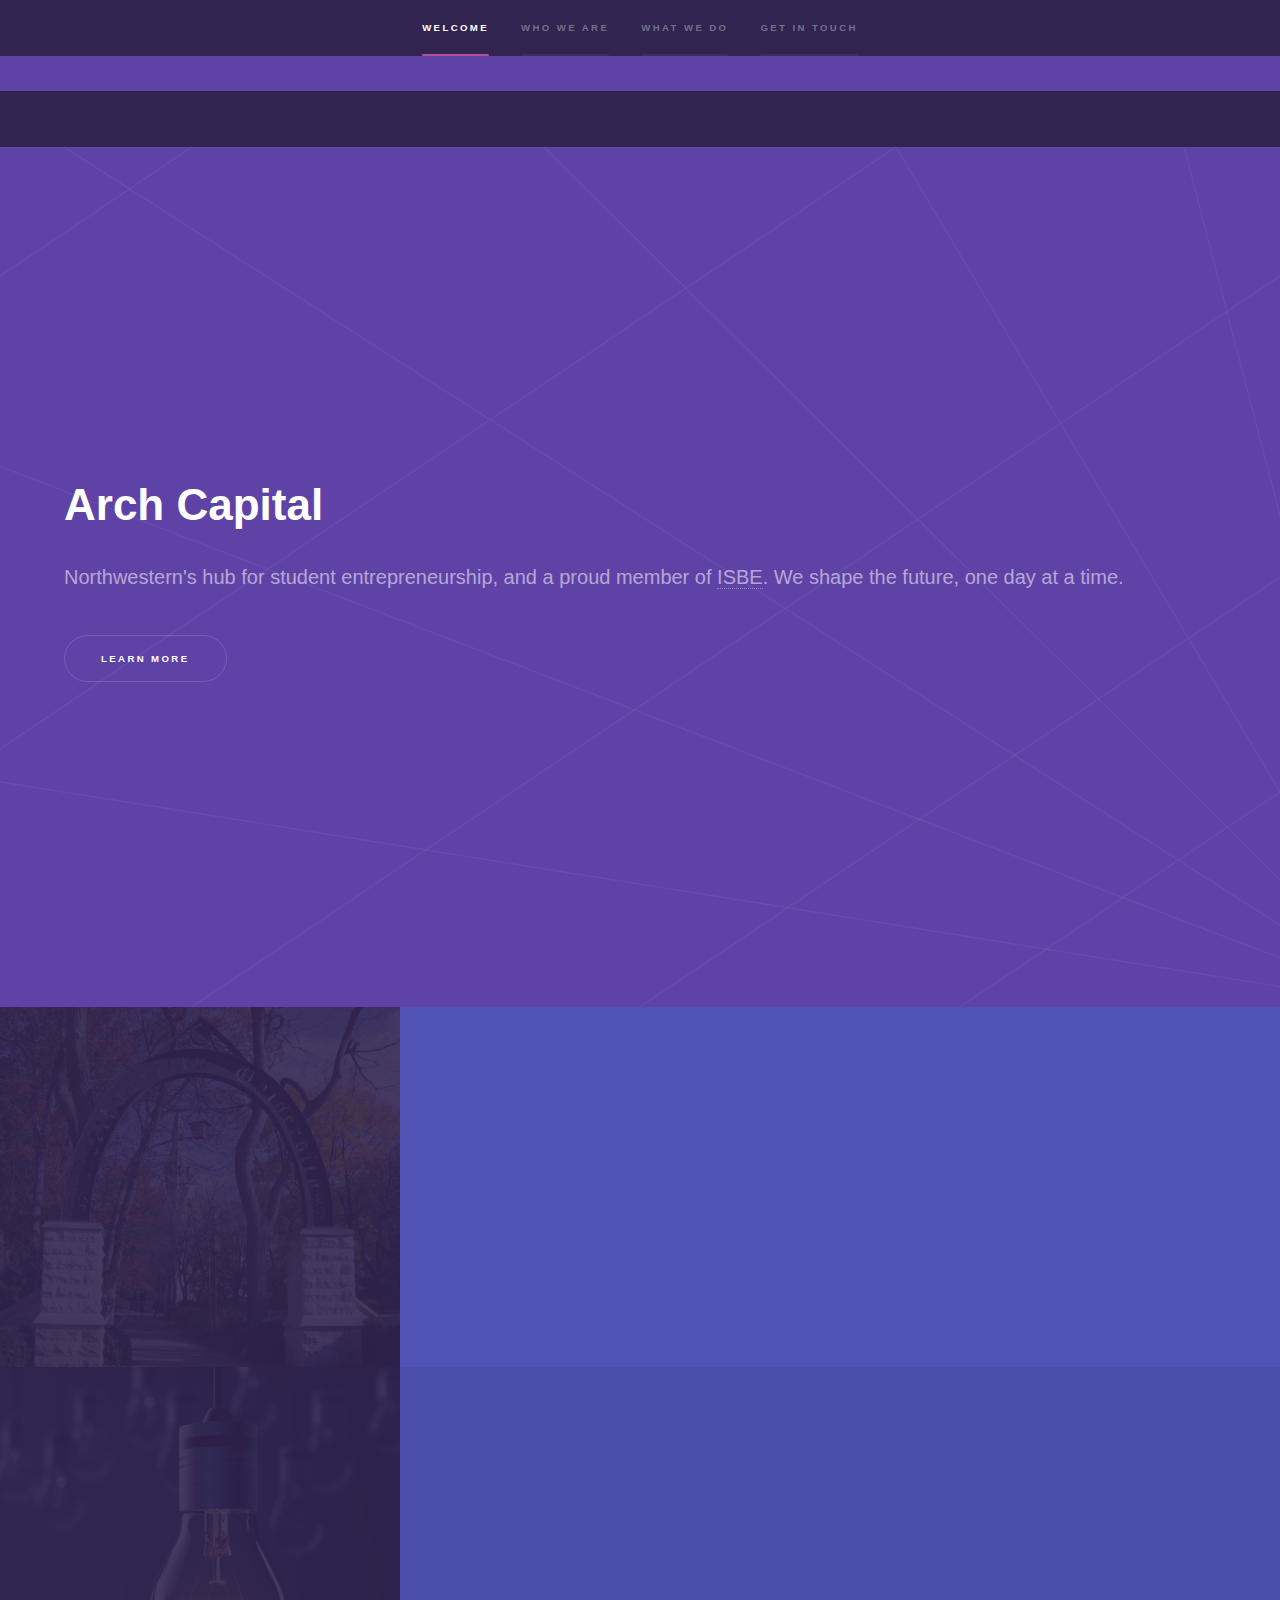
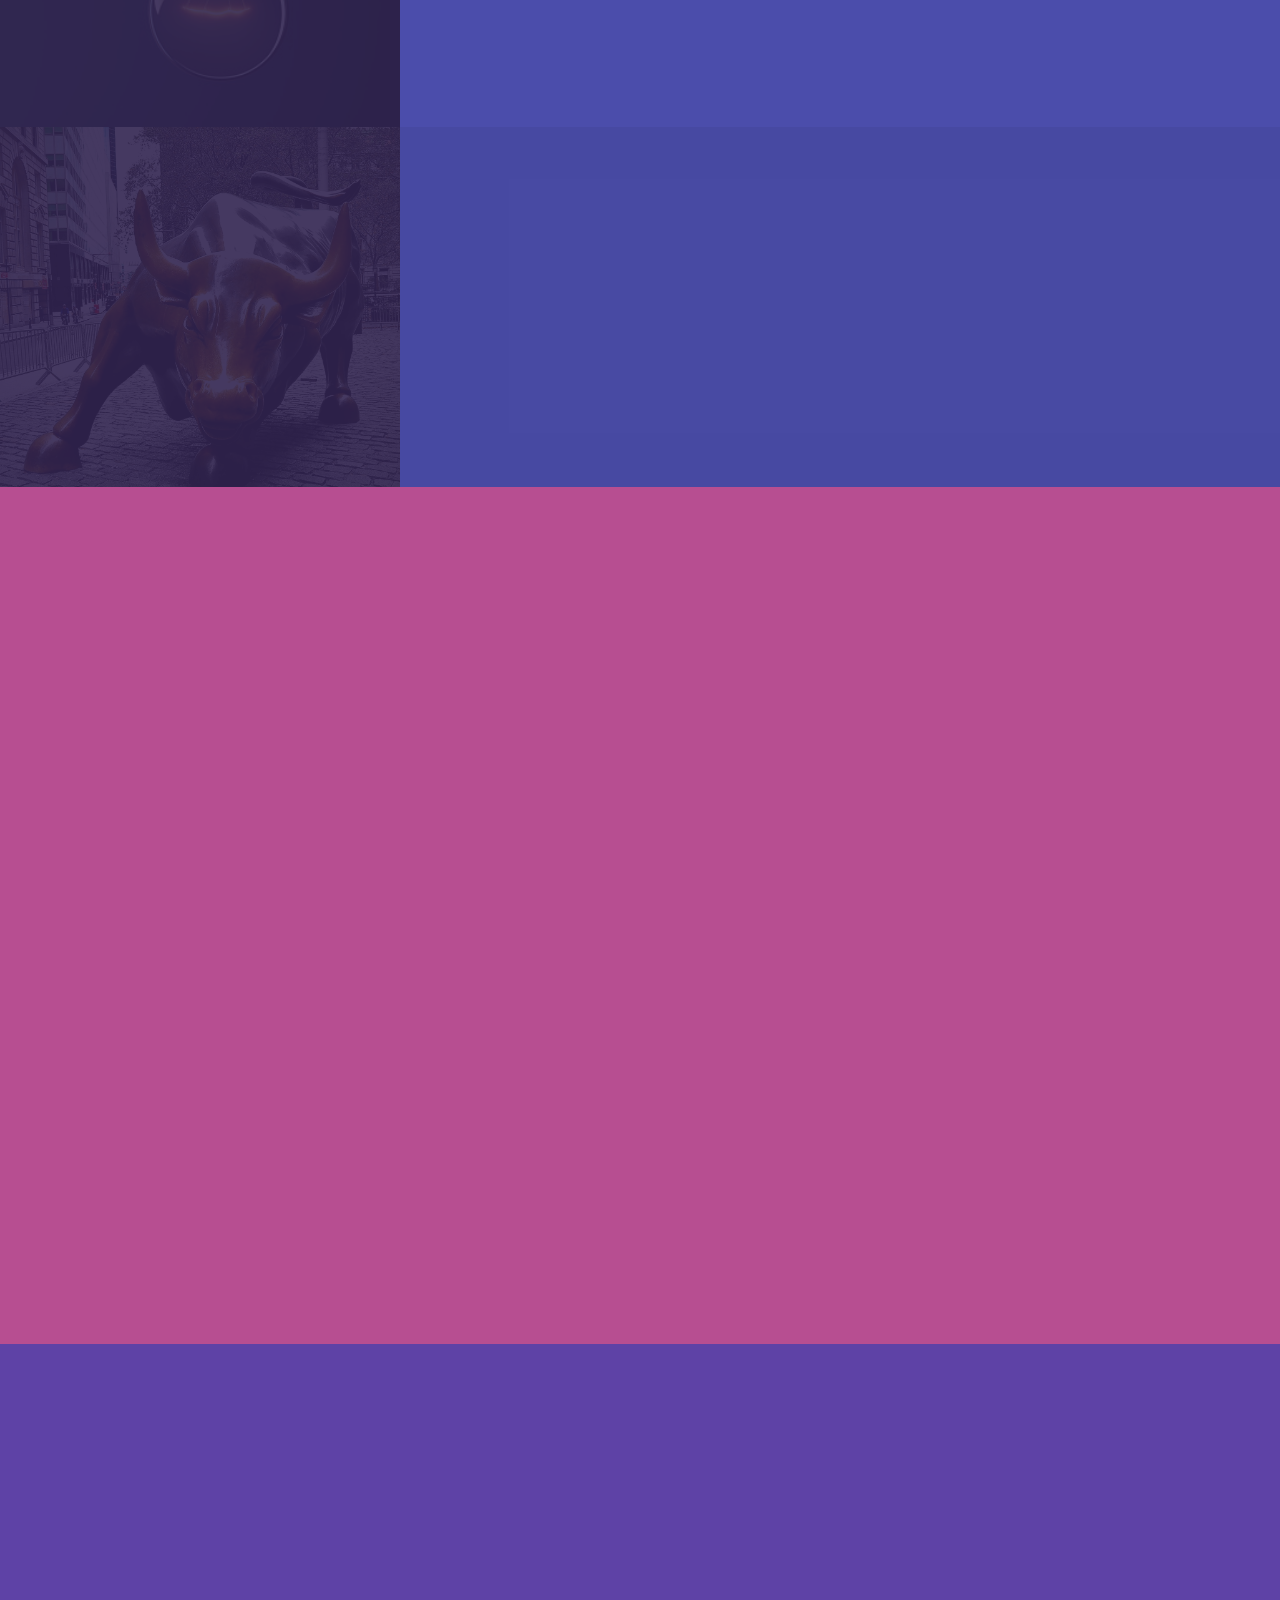
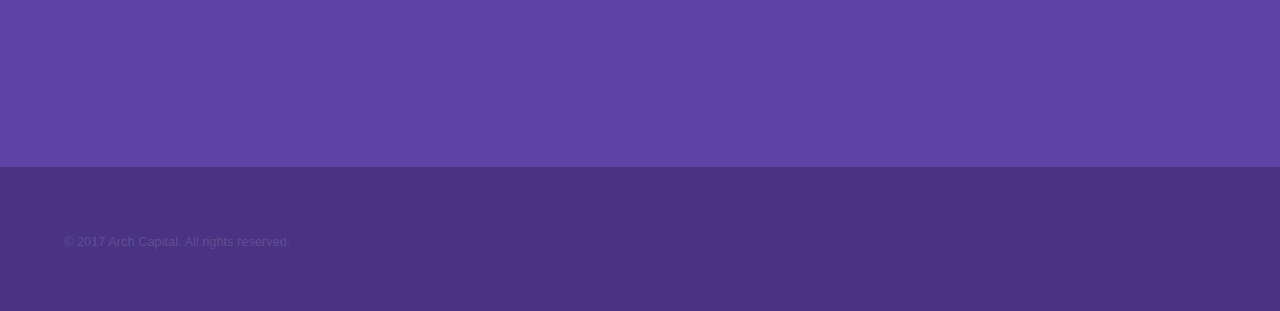
==== commit 33938287: "Fixed copyright date and Startup Holdings list." ====
--- a/index.html
+++ b/index.html
@@ -105,7 +105,7 @@
 								<section>
 									<span class="icon major fa-lightbulb-o"></span>
 									<h3>Startup Holdings</h3>
-									<p>We currently manage several startups at different stages of development, including Accel Résumés, Theme Me, and 2U.</p>
+									<p>We currently manage several startups at different stages of development, including Accel Résumés and 2U.</p>
 								</section>
 								<section>
 									<span class="icon major fa-briefcase"></span>
@@ -161,7 +161,7 @@
 			<footer id="footer" class="wrapper style1-alt">
 				<div class="inner">
 					<ul class="menu">
-						<li>&copy; 2016 Arch Capital. All rights reserved.</li>
+						<li>&copy; 2017 Arch Capital. All rights reserved.</li>
 					</ul>
 				</div>
 			</footer>
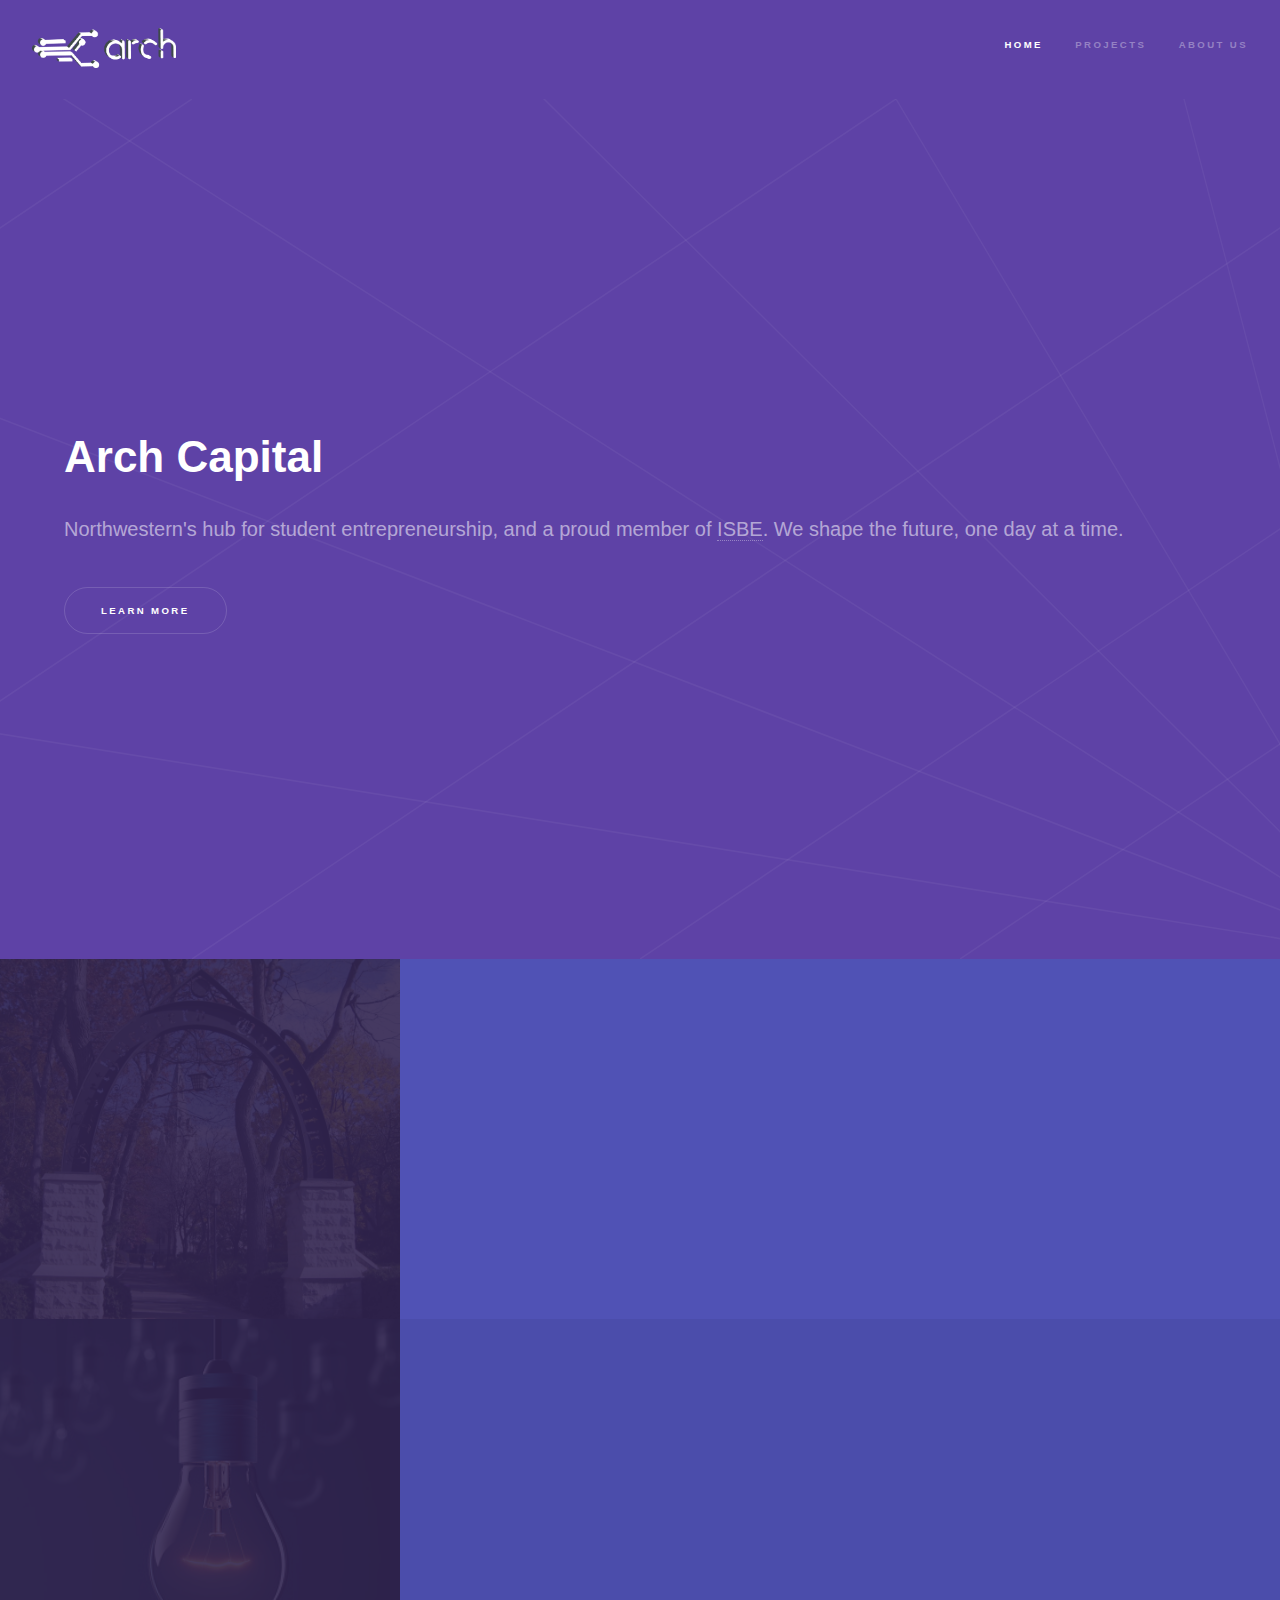
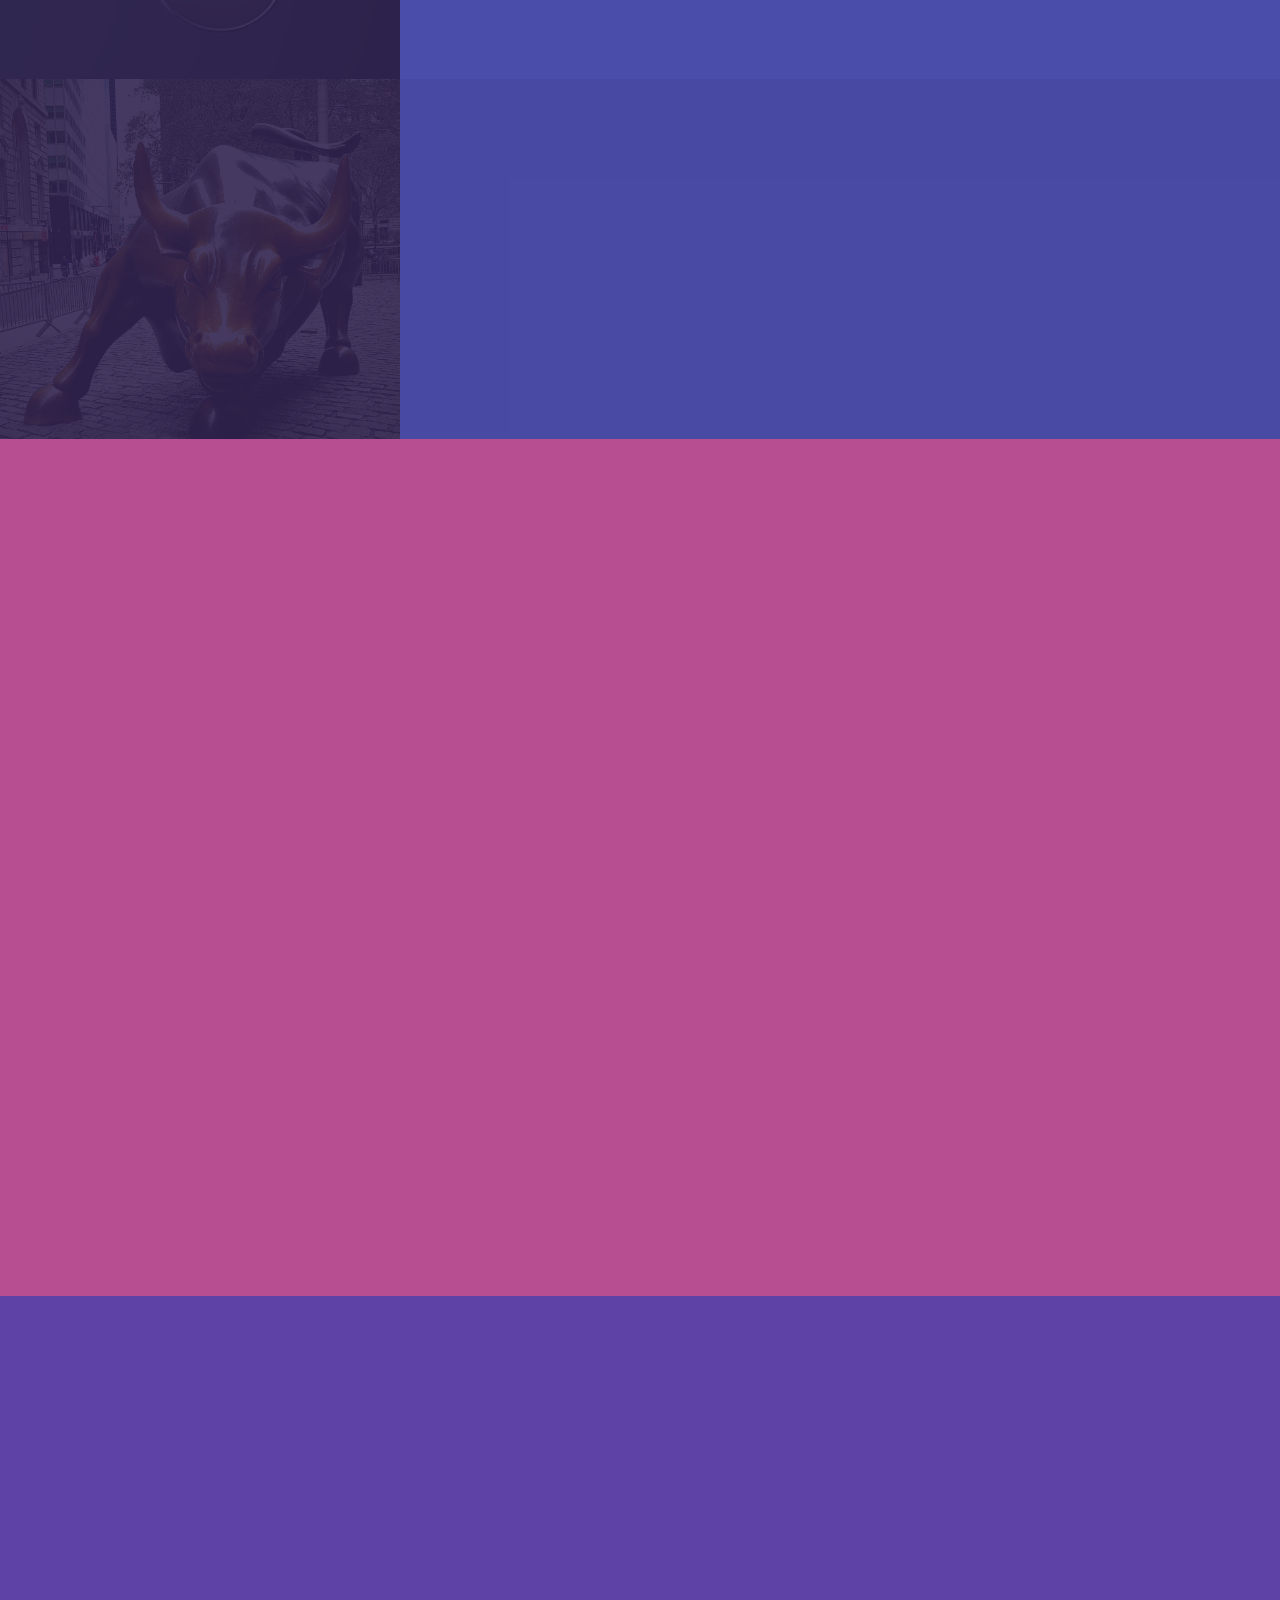
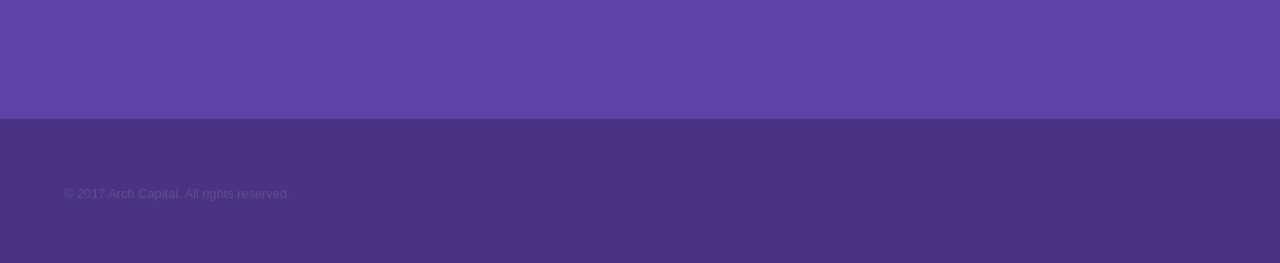
==== commit 299f444a: "Fixed sidebar glitch on smaller monitors and updated the Arch logo." ====
--- a/index.html
+++ b/index.html
@@ -18,7 +18,7 @@
 
 		<!-- Header -->
 			<header id="header">
-				<a href="index.html" class="title">Hyperspace</a>
+				<a href="index.html" class="title"><img id="logo" src="images/white-logo.png" /></a>
 				<nav>
 					<ul>
 						<li><a href="index.html" class="active">Home</a></li>
@@ -144,9 +144,8 @@
 										<li>
 											<h3>Social</h3>
 											<ul class="icons">
-												<li><a href="#" class="fa-facebook"><span class="label">Facebook</span></a></li>
-												<li><a href="#" class="fa-github"><span class="label">GitHub</span></a></li>
-												<li><a href="#" class="fa-instagram"><span class="label">Instagram</span></a></li>
+												<li><a href="https://www.facebook.com/SparkNU/" class="fa-facebook"><span class="label">Facebook</span></a></li>
+												<li><a href="https://github.com/ArchCapital-ISBE" class="fa-github"><span class="label">GitHub</span></a></li>
 											</ul>
 										</li>
 									</ul>
--- a/assets/css/main.css
+++ b/assets/css/main.css
@@ -3373,6 +3373,12 @@
 			opacity: 0;
 		}
 
+/* Logo */
+	#logo {
+		width: auto;
+		height: 2em;
+	}
+
 /* Header */
 
 	#header {
@@ -3382,7 +3388,7 @@
 		display: flex;
 		background-color: #5e42a6;
 		cursor: default;
-		padding: 1.75em 2em;
+		padding: 1.75em 2em 1.25em 2em;
 	}
 
 		#header > .title {
@@ -3482,7 +3488,7 @@
 
 			#sidebar + #wrapper {
 				margin-left: 0;
-				padding-top: 3.5em;
+				// padding-top: 3.5em;
 			}
 
 		}
@@ -3821,6 +3827,7 @@
 				text-align: center;
 				top: 0;
 				width: 100%;
+				display: none;
 			}
 
 				#sidebar > .inner {
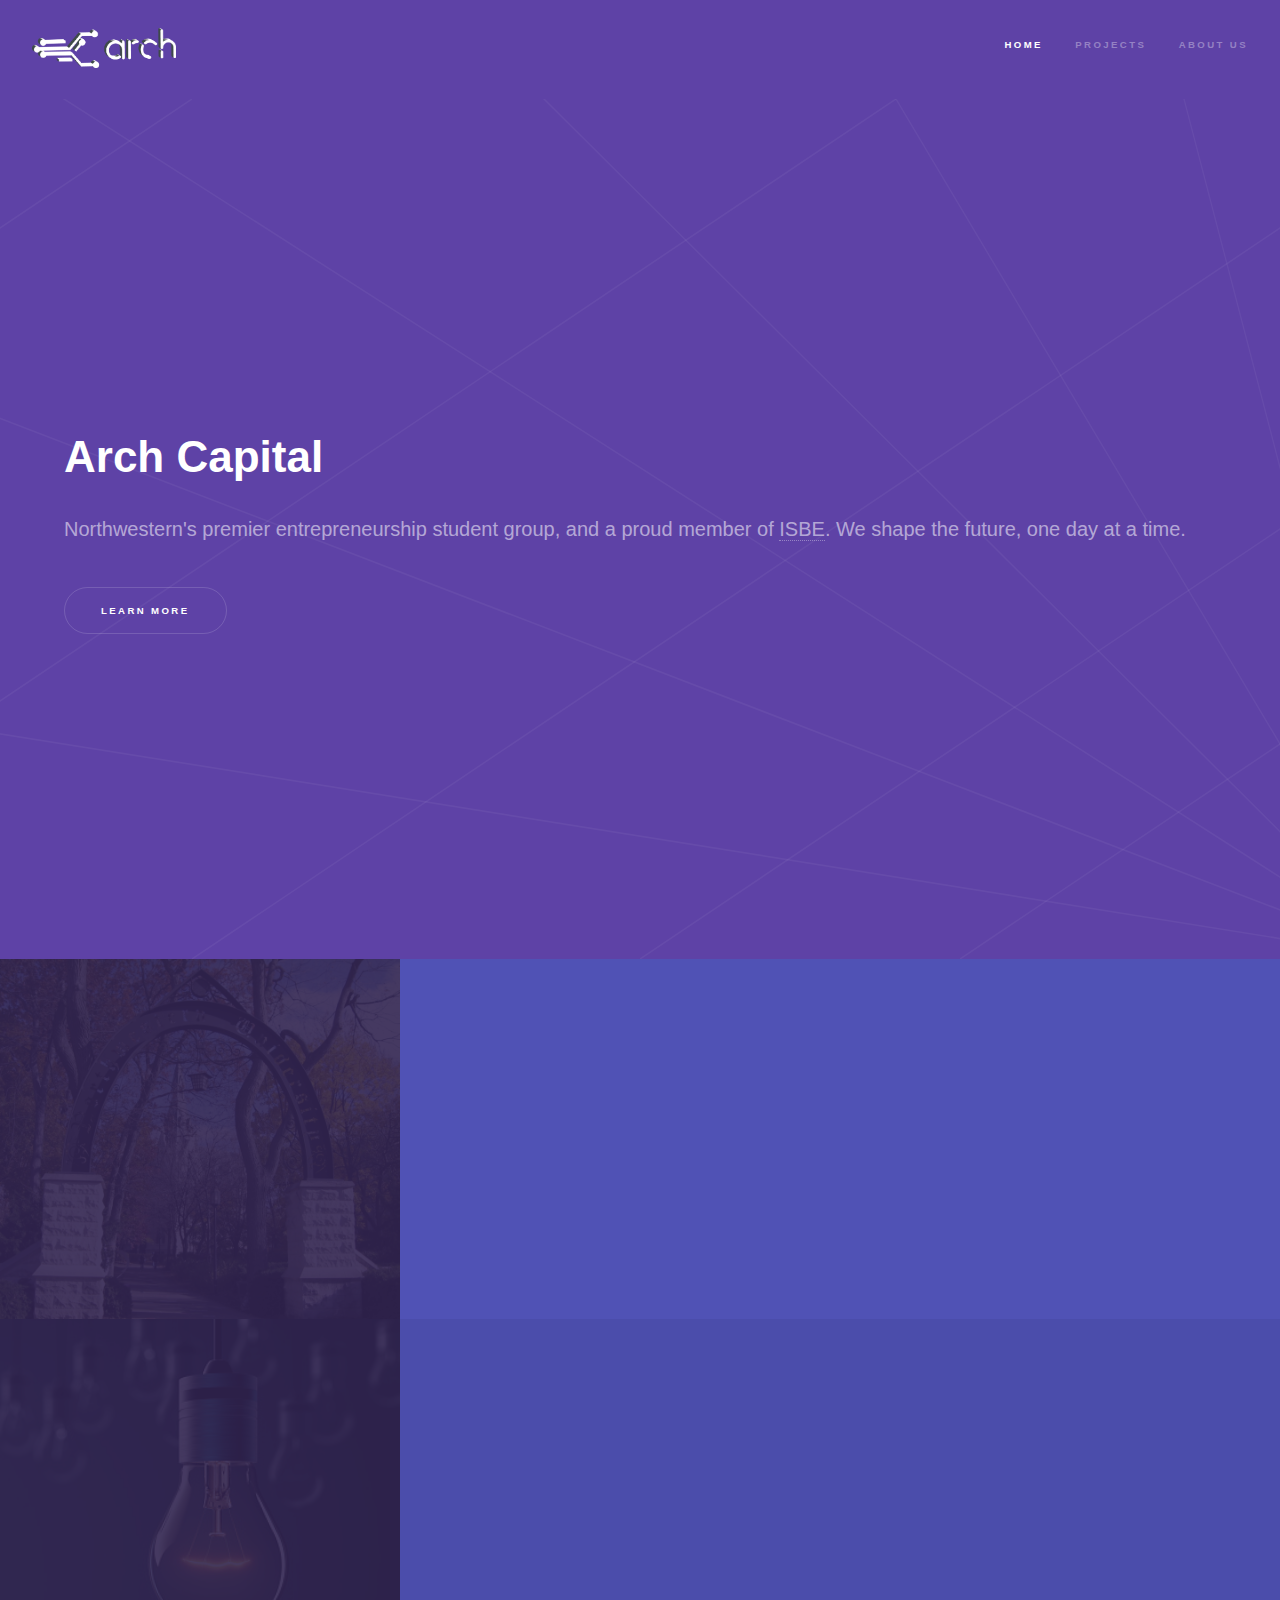
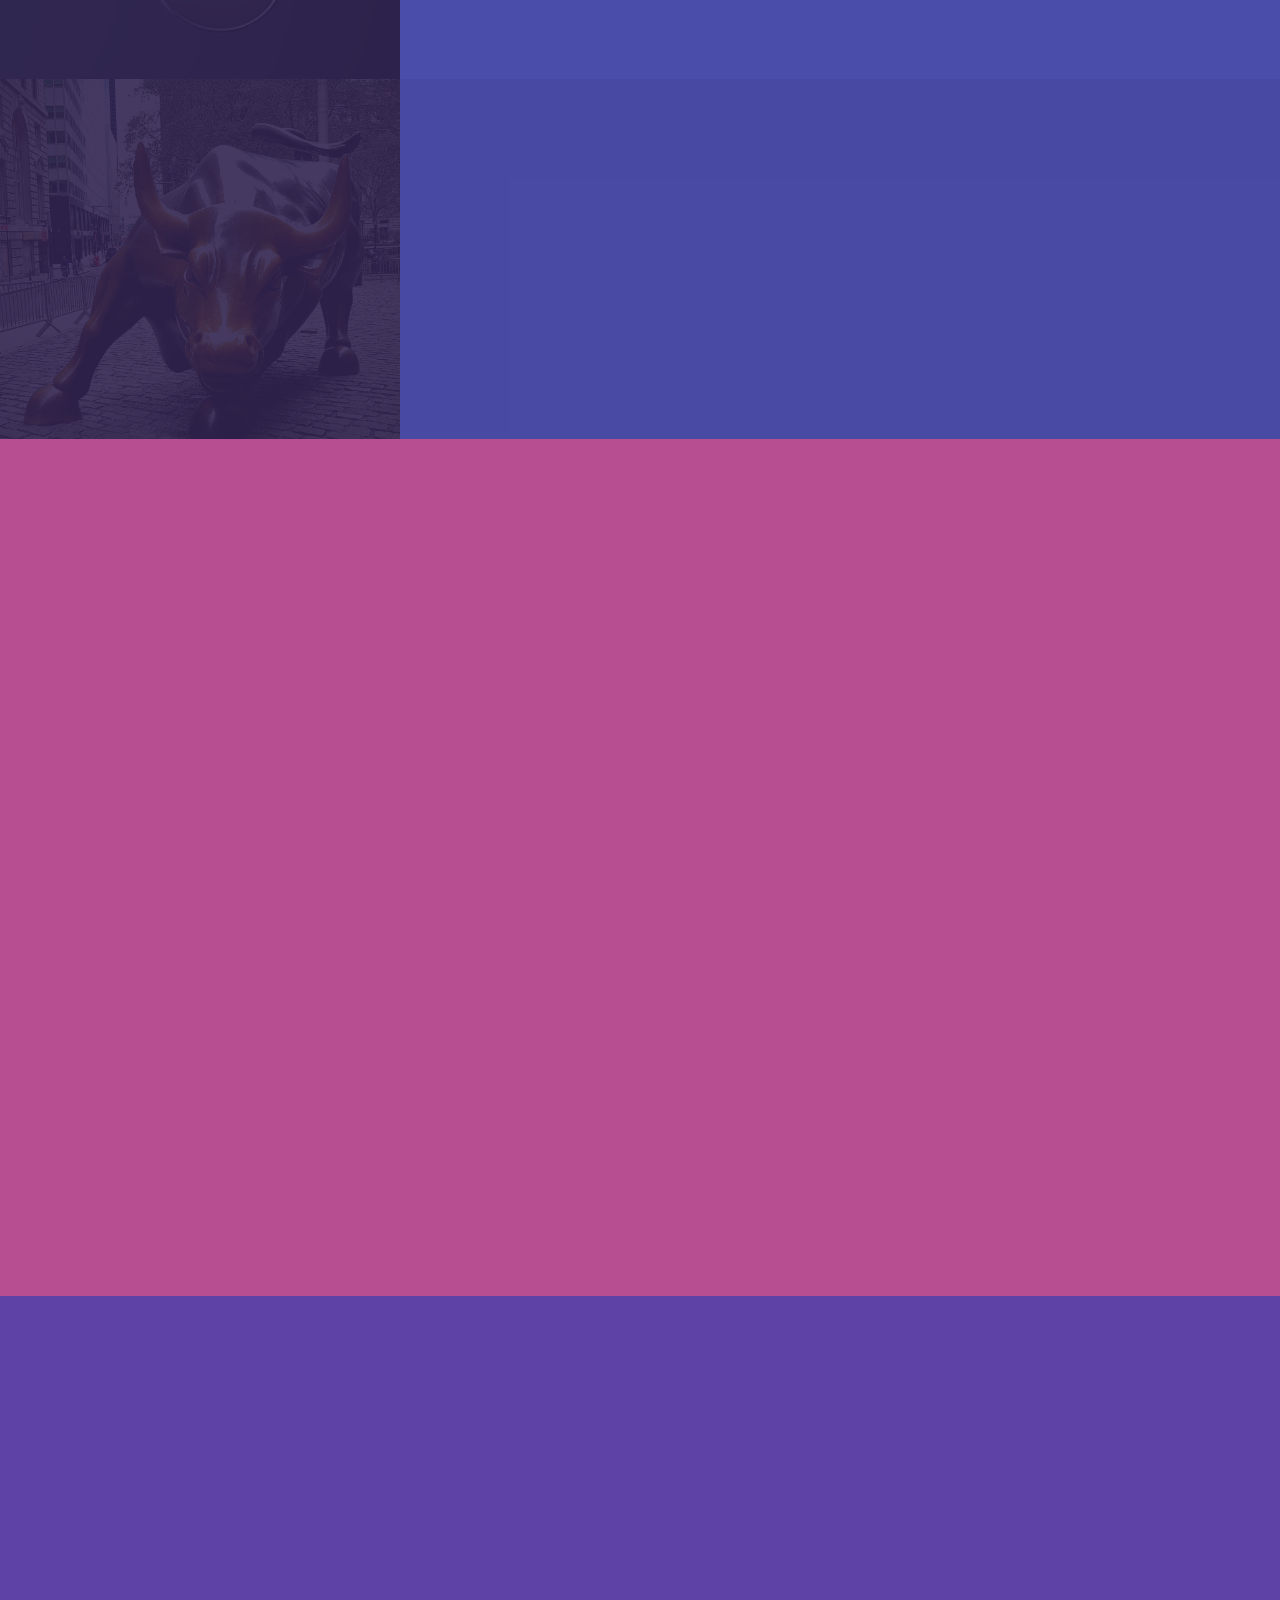
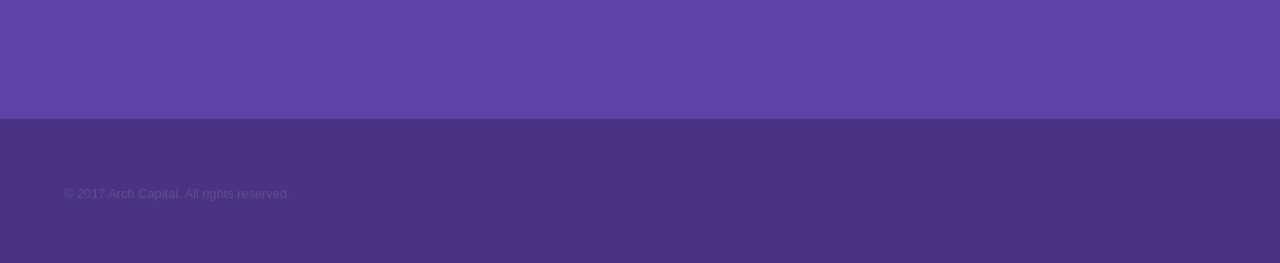
==== commit b9b9018f: "Updated tagline." ====
--- a/index.html
+++ b/index.html
@@ -49,7 +49,7 @@
 					<section id="intro" class="wrapper style1 fullscreen fade-up">
 						<div class="inner">
 							<h1>Arch Capital</h1>
-							<p>Northwestern's hub for student entrepreneurship, and a proud member of <a href="http://www.nuisbe.org/">ISBE</a>. We shape the future, one day at a time.</p>
+							<p>Northwestern's premier entrepreneurship student group, and a proud member of <a href="http://www.nuisbe.org/">ISBE</a>. We shape the future, one day at a time.</p>
 							<ul class="actions">
 								<li><a href="#one" class="button scrolly">Learn more</a></li>
 							</ul>
--- a/assets/css/main.css
+++ b/assets/css/main.css
@@ -3488,7 +3488,6 @@
 
 			#sidebar + #wrapper {
 				margin-left: 0;
-				// padding-top: 3.5em;
 			}
 
 		}
@@ -3819,7 +3818,7 @@
 		@media screen and (max-width: 1280px) {
 
 			#sidebar {
-				height: 3.5em;
+				height: 0;
 				left: 0;
 				line-height: 3.5em;
 				overflow: hidden;
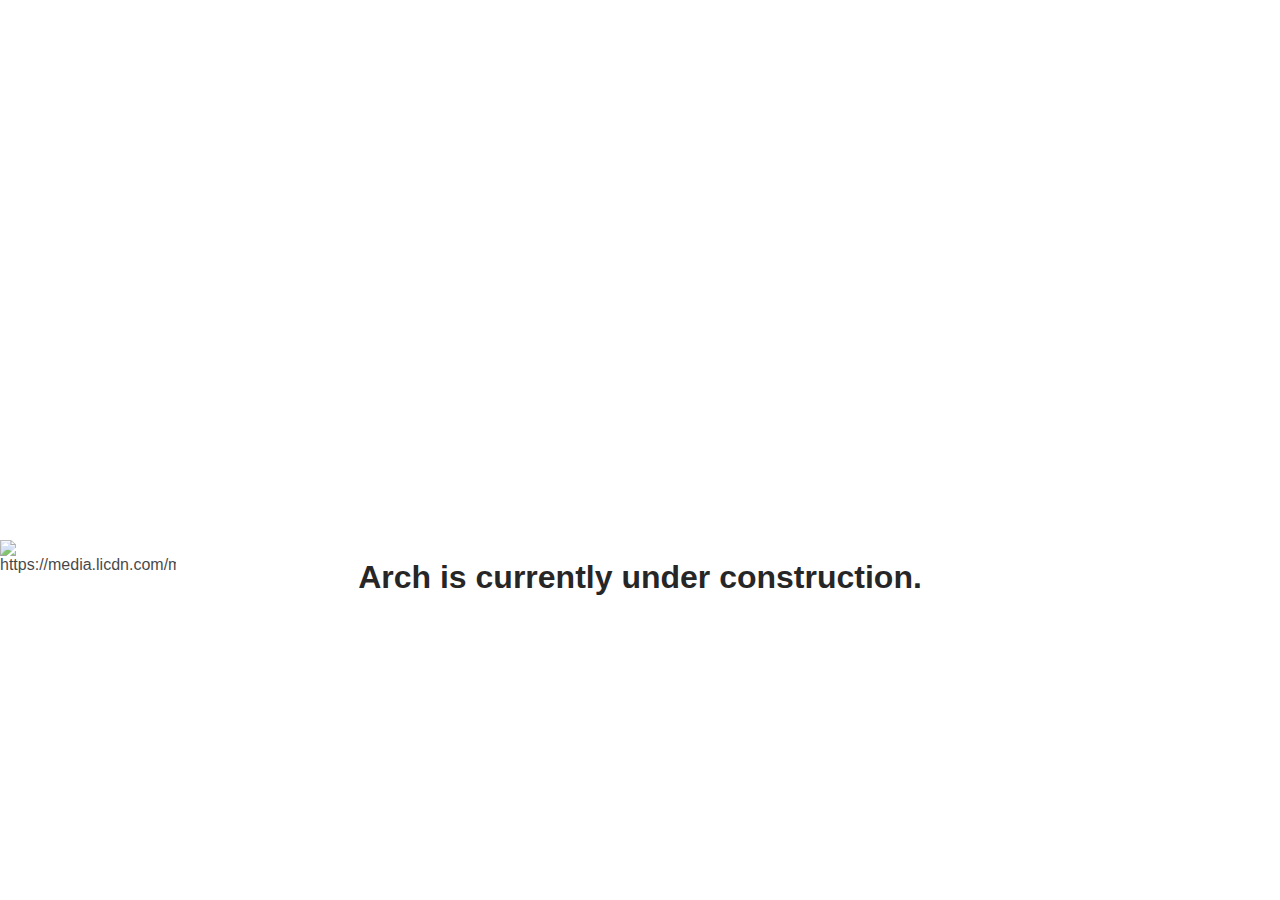
==== commit 18950935: "updated landing page" ====
--- a/index.html
+++ b/index.html
@@ -1,178 +1,86 @@
-<!DOCTYPE HTML>
-<!--
-	Theme: Hyperspace by Pixelarity
-	pixelarity.com | hello@pixelarity.com
-	License: pixelarity.com/license
--->
+<!DOCTYPE html>
+
+<!--Grady Wetherbee 
+	gradywetherbee2021@u.northwestern.edu -->
+
 <html>
 	<head>
-		<title>Arch Capital</title>
-		<meta charset="utf-8" />
-		<meta name="viewport" content="width=device-width, initial-scale=1" />
-		<!--[if lte IE 8]><script src="assets/js/ie/html5shiv.js"></script><![endif]-->
-		<link rel="stylesheet" href="assets/css/main.css" />
-		<!--[if lte IE 9]><link rel="stylesheet" href="assets/css/ie9.css" /><![endif]-->
-		<!--[if lte IE 8]><link rel="stylesheet" href="assets/css/ie8.css" /><![endif]-->
+		<title>Arch - NU ISBE</title>
+		
 	</head>
+
 	<body>
+		<div id="colored-box"><div>
+		<h3 id="Arch_construction_message"> <font size="6%">Arch is currently under construction.</font></h3>
+		<img id="isbe_box" src="http://s3.amazonaws.com/advancedcms/AJqB8YFTayQNa0wf48qg_03f106apng" alt="https://media.licdn.com/media/p/1/005/0b2/30d/03f106a.png" onclick="location.href='https://www.nuisbe.org/';">
+		
+	</body>
 
-		<!-- Header -->
-			<header id="header">
-				<a href="index.html" class="title"><img id="logo" src="images/white-logo.png" /></a>
-				<nav>
-					<ul>
-						<li><a href="index.html" class="active">Home</a></li>
-						<li><a href="projects.html">Projects</a></li>
-						<li><a href="about.html">About Us</a></li>
-					</ul>
-				</nav>
-			</header>
-
-		<!-- Sidebar -->
-			<section id="sidebar">
-				<div class="inner">
-					<nav>
-						<ul>
-							<li><a href="#intro">Welcome</a></li>
-							<li><a href="#one">Who we are</a></li>
-							<li><a href="#two">What we do</a></li>
-							<li><a href="#three">Get in touch</a></li>
-						</ul>
-					</nav>
-				</div>
-			</section>
-
-		<!-- Wrapper -->
-			<div id="wrapper">
-
-				<!-- Intro -->
-					<section id="intro" class="wrapper style1 fullscreen fade-up">
-						<div class="inner">
-							<h1>Arch Capital</h1>
-							<p>Northwestern's premier entrepreneurship student group, and a proud member of <a href="http://www.nuisbe.org/">ISBE</a>. We shape the future, one day at a time.</p>
-							<ul class="actions">
-								<li><a href="#one" class="button scrolly">Learn more</a></li>
-							</ul>
-						</div>
-					</section>
-
-				<!-- One -->
-					<section id="one" class="wrapper style2 spotlights">
-						<section>
-							<a href="images/nu-arch.jpg" class="image"><img src="images/nu-arch.jpg" alt="" data-position="25% 25%" /></a>
-							<div class="content">
-								<div class="inner">
-									<h2>Northwestern Students</h2>
-									<p>Arch Capital is run by a group of talented Northwestern University students.</p>
-									<ul class="actions">
-										<li><a href="#two" class="button">Learn more</a></li>
-									</ul>
-								</div>
-							</div>
-						</section>
-						<section>
-							<a href="images/lightbulb.jpg" class="image"><img src="images/lightbulb.jpg" alt="" data-position="center center" /></a>
-							<div class="content">
-								<div class="inner">
-									<h2>Entrepreneurs</h2>
-									<p>At Arch Capital, we empower students to make their business ideas a reality.</p>
-									<ul class="actions">
-										<li><a href="#two" class="button">Learn more</a></li>
-									</ul>
-								</div>
-							</div>
-						</section>
-						<section>
-							<a href="images/wall-street-bull.jpg" class="image"><img src="images/wall-street-bull.jpg" alt="" data-position="top center" /></a>
-							<div class="content">
-								<div class="inner">
-									<h2>Business Leaders</h2>
-									<p>Arch Captial is home to some of the most prolific and dedicated entrepreneurs at Northwestern. As a member group of <a href="http://www.nuisbe.org/">ISBE</a>, we're part of the premier student business organization at Northwestern.</p>
-									<ul class="actions">
-										<li><a href="#two" class="button">Learn more</a></li>
-									</ul>
-								</div>
-							</div>
-						</section>
-					</section>
-
-				<!-- Two -->
-					<section id="two" class="wrapper style3 fade-up">
-						<div class="inner">
-							<h2>What we do</h2>
-							<p>Arch Capital has broad involvement across the startup ecosystem.</p>
-							<div class="features">
-								<section>
-									<span class="icon major fa-lightbulb-o"></span>
-									<h3>Startup Holdings</h3>
-									<p>We currently manage several startups at different stages of development, including Accel Résumés and 2U.</p>
-								</section>
-								<section>
-									<span class="icon major fa-briefcase"></span>
-									<h3>Business Development</h3>
-									<p>Our extensive experience in founding and running companies gives us unique insights into startup development. Arch Capital leverages our members talents to consult for startups nationwide, including Boom, Ussie, and TextChange.</p>
-								</section>
-								<section>
-									<span class="icon major fa-share-square-o"></span>
-									<h3>Social Media Marketing</h3>
-									<p>We have cultivated a network of socially fluent Northwestern students who understand the needs and concerns of millenials. Arch Capital routinely taps into this diverse pool to market our clients startups.</p>
-								</section>
-
-								<section>
-									<span class="icon major fa-arrows-alt"></span>
-									<h3>Entrepreneurship Resources and Training</h3>
-									<p>We help students get involved with entrepreneurship in the Northwestern community and beyond through Spark, a social media destination for entrepreneurs.</p>
-								</section>
-							</div>
-							<ul class="actions">
-								<li><a href="projects.html" class="button">Learn more</a></li>
-							</ul>
-						</div>
-					</section>
-
-				<!-- Three -->
-					<section id="three" class="wrapper style1 fade-up">
-						<div class="inner">
-							<h2>Get in touch</h2>
-							<p>If you run a startup and are interested in doing business with Arch Capital, don't hesitate to reach out. We are very responsive to email and will get back to you within 48 hours.</p>
-								<section>
-									<ul class="contact">
-										<li>
-											<h3>Email</h3>
-											<a href="mailto:arch.capital.isbe@gmail.com">arch.capital.isbe@gmail.com</a>
-										</li>
-										<li>
-											<h3>Social</h3>
-											<ul class="icons">
-												<li><a href="https://www.facebook.com/SparkNU/" class="fa-facebook"><span class="label">Facebook</span></a></li>
-												<li><a href="https://github.com/ArchCapital-ISBE" class="fa-github"><span class="label">GitHub</span></a></li>
-											</ul>
-										</li>
-									</ul>
-								</section>
-							</div>
-						</div>
-					</section>
-
-			</div>
-
-		<!-- Footer -->
-			<footer id="footer" class="wrapper style1-alt">
-				<div class="inner">
-					<ul class="menu">
-						<li>&copy; 2017 Arch Capital. All rights reserved.</li>
-					</ul>
-				</div>
-			</footer>
-
-		<!-- Scripts -->
-			<script src="assets/js/jquery.min.js"></script>
-			<script src="assets/js/jquery.scrollex.min.js"></script>
-			<script src="assets/js/jquery.scrolly.min.js"></script>
-			<script src="assets/js/skel.min.js"></script>
-			<script src="assets/js/util.js"></script>
-			<!--[if lte IE 8]><script src="assets/js/ie/respond.min.js"></script><![endif]-->
-			<script src="assets/js/main.js"></script>
-
-	</body>
-</html>+	<style>
+		body {
+			
+			min-width: 961px;
+			color:black;
+			text-align: center;
+			font-family:"Garamond", "Lucida Grande", sans-serif;
+			background-image:url(https://i.imgur.com/78w9ZiJ.jpg); 
+			background-attachment:fixed;
+			background-size:cover;
+			background-position:;
+			}
+		@media (min-width:900px)
+		{
+		#isbe_box {
+			opacity:0.85;
+				position:fixed;
+				left:0;
+				top:60%;
+				width: 11em;
+			}
+		}
+		@media (max-width:900px) 
+		{
+		#isbe_box {
+			opacity:0.85;
+				position:fixed;
+				left:2%;
+				top:2%;
+				border-radius:0.3rem;
+				width: 11em;
+			}
+		}
+		#isbe_box:hover {
+			opacity:1;
+		}
+		@media (min-width:496px) 
+		{
+			#colored-box {
+				padding: 2em;
+				position:fixed;
+				left:0;
+				top:60%;
+				width: 100%;
+				background-color:white;
+				opacity:0.85;
+			}
+		}
+		@media (max-width:496px) 
+		{
+			#colored-box {
+				padding: 3em;
+				position:fixed;
+				left:0;
+				top:60%;
+				width: 100%;
+				background-color:white;
+				opacity:0.85;
+			}
+		}
+		#Arch_construction_message {
+			opacity:1;
+			position:fixed;
+			left:0;
+			top:60%;
+			width: 100%;
+		}
+	</style>